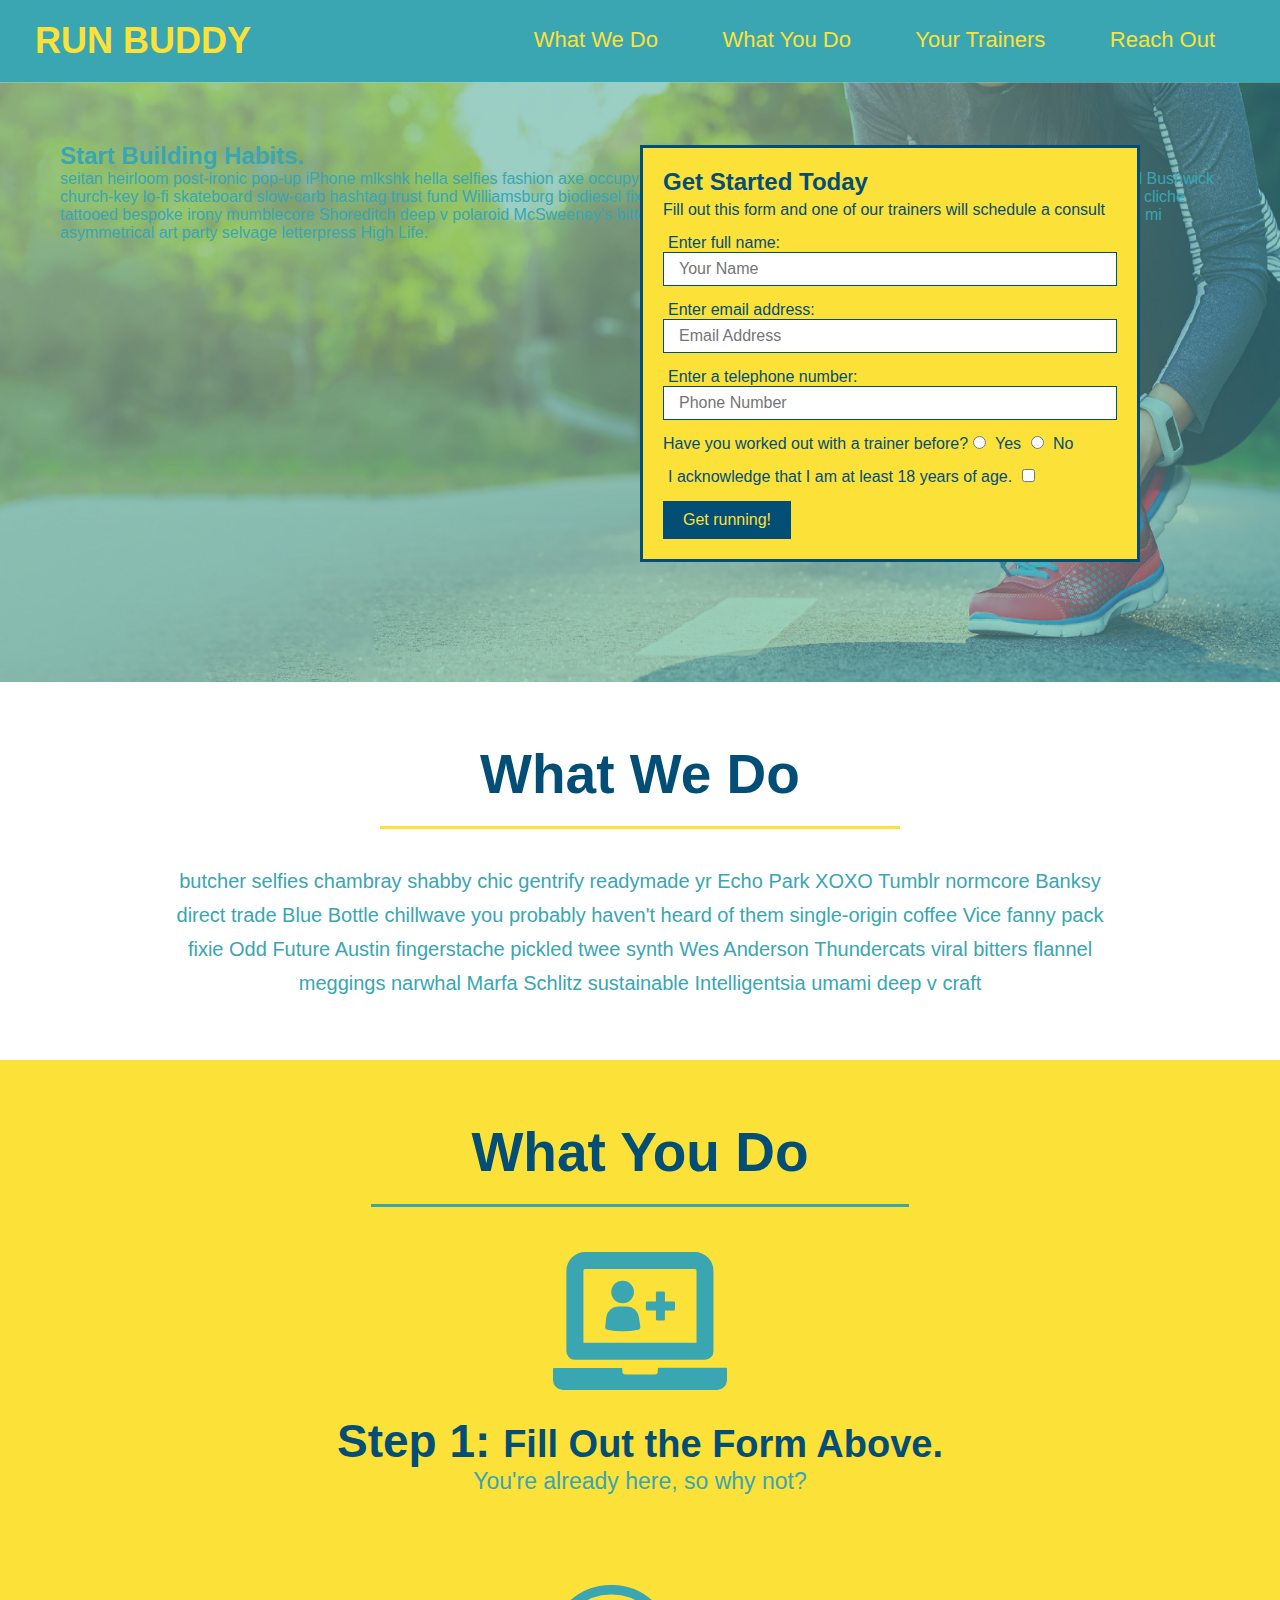
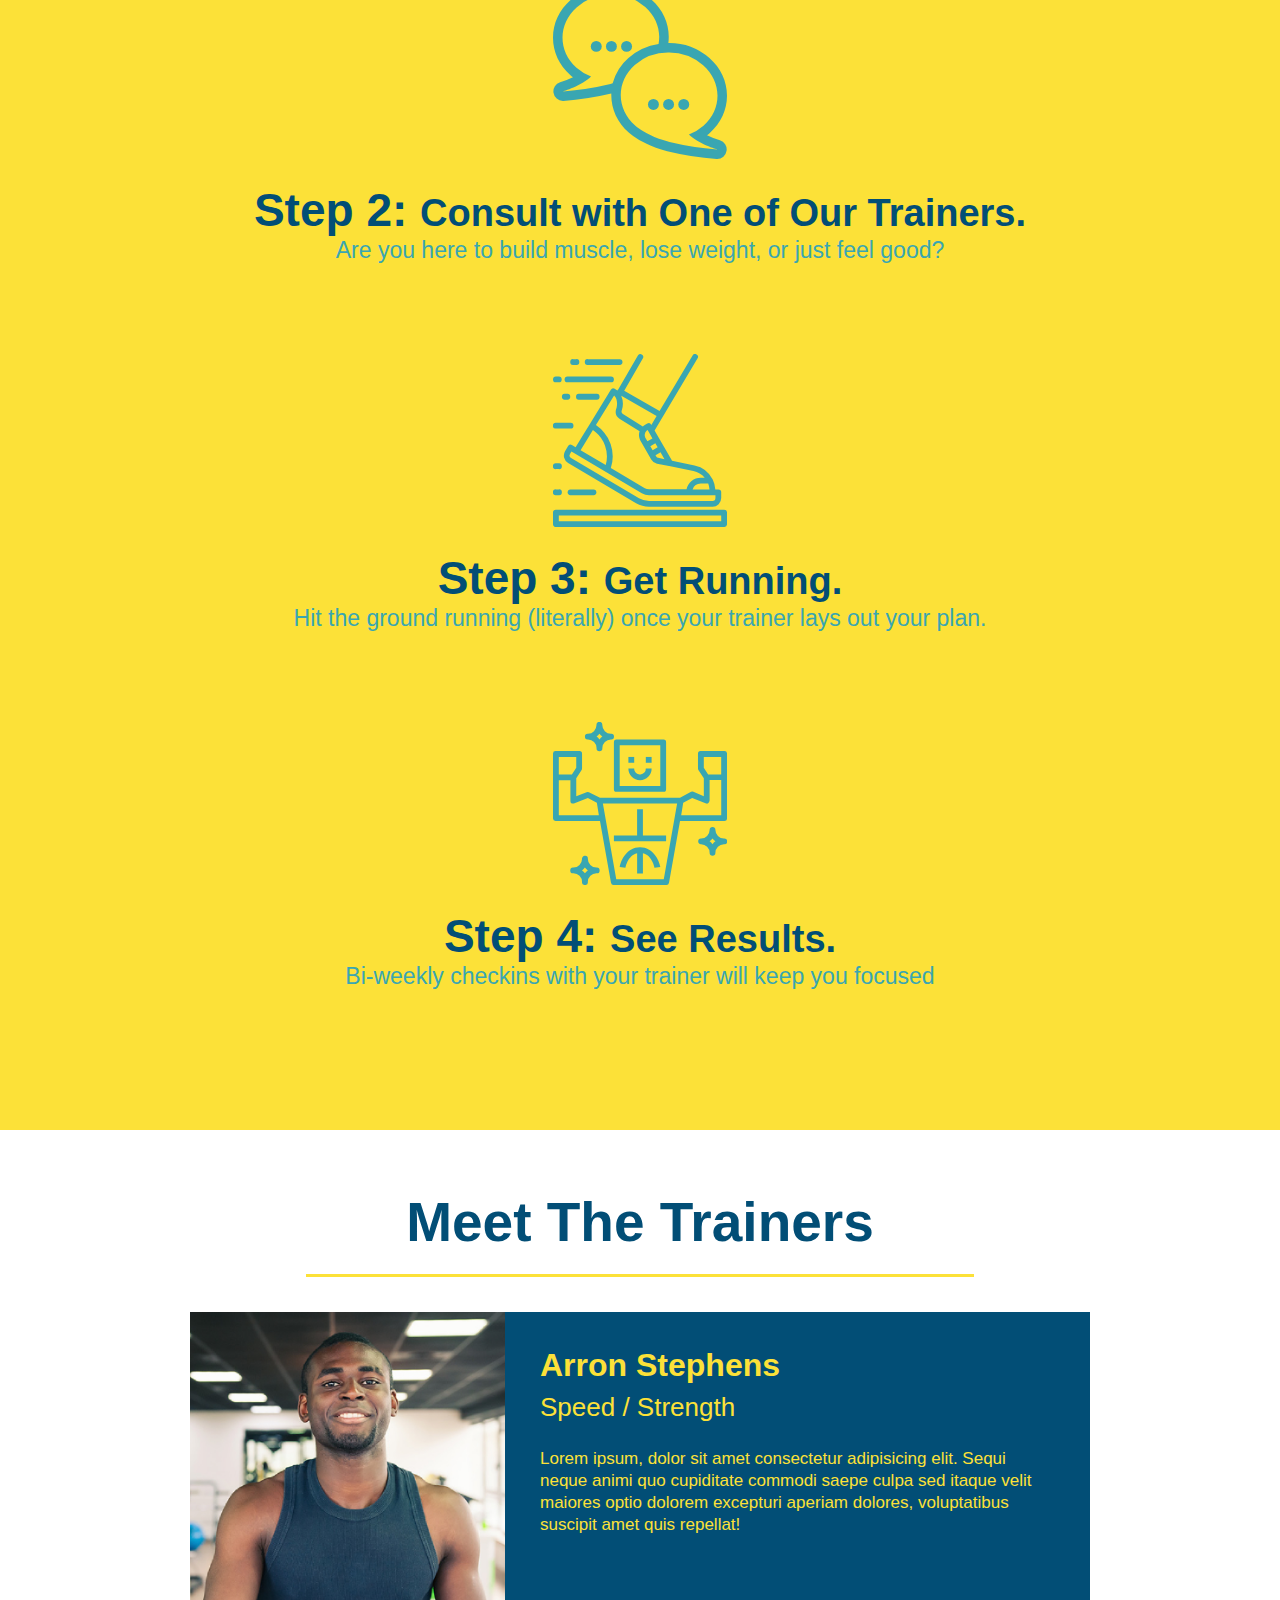
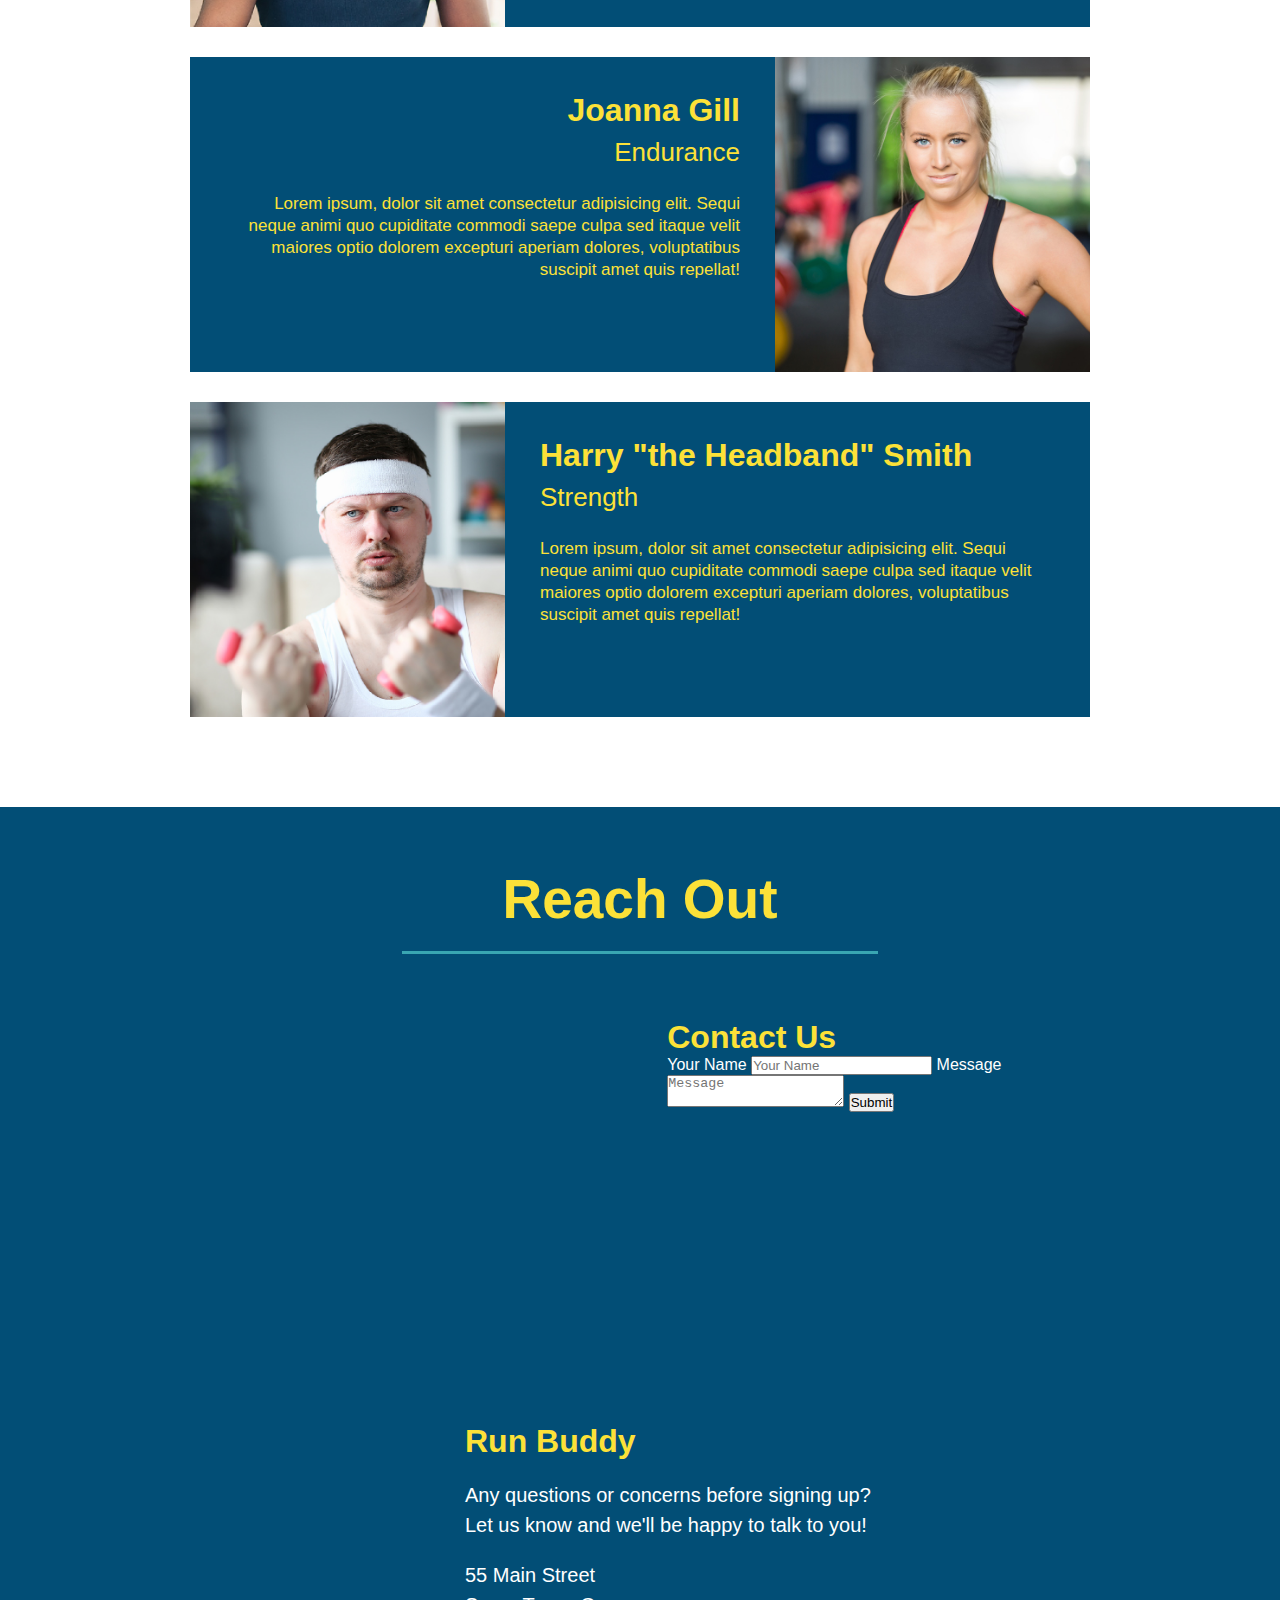
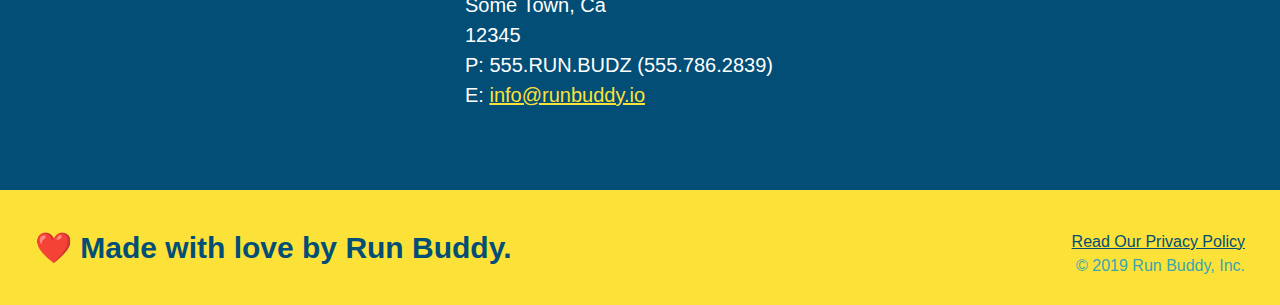
==== index.html @ 383e372f "add contact form" ====
<!DOCTYPE html>
<html lang="en">

<head>
  <meta charset="UTF-8" />
  <title>Run Buddy</title>
  <link rel="stylesheet" href="./assets/css/style.css" />
</head>

<body>
  <!-- navigation -->
  <header>
    <h1>
      <a href="/">
        RUN BUDDY
      </a>
    </h1>
    <nav>
      <!-- Unordered list element -->
      <ul>
        <!-- List item element-->
        <li>
          <!-- Anchor element -->
          <a href="#what-we-do">What We Do</a>
        </li>
        <li>
          <a href="#what-you-do">What You Do</a>
        </li>
        <li>
          <a href="#your-trainers">Your Trainers</a>
        </li>
        <li>
          <a href="#reach-out">Reach Out</a>
        </li>
      </ul>
    </nav>
  </header>

  <!-- hero/jumbotron -->
  <section class="hero">
    <div class="hero-cta">
      <h2>Start Building Habits.</h2>
      <p>
        seitan heirloom post-ironic pop-up iPhone mlkshk hella selfies fashion axe occupy readymade put a bird on it messenger bag Wes Anderson Schlitz plaid Bushwick church-key lo-fi skateboard slow-carb hashtag trust fund Williamsburg biodiesel fixie farm-to-table 8-bit banjo XOXO Banksy chillwave bicycle rights retro cliche tattooed bespoke irony mumblecore Shoreditch deep v polaroid McSweeney's bitters cray gentrify tofu Marfa you probably haven't heard of them yr banh mi asymmetrical art party selvage letterpress High Life.
      </p>
    </div>
    <div class="hero-form">
      <h3>Get Started Today</h3>
      <p>Fill out this form and one of our trainers will schedule a consult</p>
      <form>
        <label for="name">Enter full name:</label>
        <input type="text" placeholder="Your Name" name="name" id="name" class="form-input" />
        <label for="email">Enter email address:</label>
        <input type="text" placeholder="Email Address" name="email" id="email" class="form-input" />
        <label for="phone">Enter a telephone number:</label>
        <input type="text" placeholder="Phone Number" name="phone" id="phone" class="form-input" />
        <p>
          Have you worked out with a trainer before?
          <input type="radio" name="trainer-confirm" id="trainer-yes" />
          <label for="trainer-yes">Yes</label>
          <input type="radio" name="trainer-confirm" id="trainer-no" />
          <label for="trainer-no">No</label>
        </p>
        <p>
          <label for="checkbox">
            I acknowledge that I am at least 18 years of age.
          </label>
          <input type="checkbox" name="checkpoint1" id="checkbox" />
        </p>
        <button type="submit">
          Get running!
        </button>
      </form>
    </div>
  </section>

  <!-- "what we do" section -->
  <section id="what-we-do" class="intro">
    <h2 class="section-title primary-border">What We Do</h2>
    <p>
      butcher selfies chambray shabby chic gentrify readymade yr Echo Park XOXO Tumblr normcore Banksy direct trade Blue
      Bottle chillwave you probably haven't heard of them single-origin coffee Vice fanny pack fixie Odd Future Austin
      fingerstache pickled twee synth Wes Anderson Thundercats viral bitters flannel meggings narwhal Marfa Schlitz
      sustainable Intelligentsia umami deep v craft
    </p>
  </section>

  <!-- "what you do" section -->
  <section id="what-you-do" class="steps">
    <h2 class="section-title secondary-border">What You Do</h2>

    <div>
      <img src="./assets/images/step-1.svg" alt="" />
      <h3>Step 1: <span>Fill Out the Form Above.</span></h3>
      <p>You're already here, so why not?</p>
    </div>

    <div>
      <img src="./assets/images/step-2.svg" alt="" />
      <h3>Step 2: <span>Consult with One of Our Trainers.</span></h3>
      <p>Are you here to build muscle, lose weight, or just feel good?</p>
    </div>

    <div>
      <img src="./assets/images/step-3.svg" alt="" />
      <h3>Step 3: <span>Get Running.</span></h3>
      <p>Hit the ground running (literally) once your trainer lays out your plan.</p>
    </div>

    <div>
      <img src="./assets/images/step-4.svg" alt="" />
      <h3>Step 4: <span>See Results.</span></h3>
      <p>Bi-weekly checkins with your trainer will keep you focused</p>
    </div>
  </section>

  <!-- "meet the trainers" section -->
  <section id="your-trainers" class="trainers">
    <h2 class="section-title primary-border">Meet The Trainers</h2>
    <article class="trainer">
      <img src="./assets/images/trainer-1.jpg" alt="Arron Stephens in his workout clothes, ready to pump iron" />
      <div class="trainer-bio text-left">
        <h3>Arron Stephens</h3>
        <h4>Speed / Strength</h4>
        <p>
          Lorem ipsum, dolor sit amet consectetur adipisicing elit. Sequi neque animi quo cupiditate commodi saepe culpa
          sed
          itaque velit maiores optio dolorem excepturi aperiam dolores, voluptatibus suscipit amet quis repellat!
        </p>
      </div>
    </article>

    <!-- second trainer bio -->
    <article class="trainer">
      <div class="trainer-bio text-right">
        <h3>Joanna Gill</h3>
        <h4>Endurance</h4>
        <p>
          Lorem ipsum, dolor sit amet consectetur adipisicing elit. Sequi neque animi quo cupiditate commodi saepe culpa
          sed
          itaque velit maiores optio dolorem excepturi aperiam dolores, voluptatibus suscipit amet quis repellat!
        </p>
      </div>
      <img src="./assets/images/trainer-2.jpg" alt="Joanna Gill cooling off after a workout" />
    </article>

    <!-- third trainer bio -->
    <article class="trainer">
      <img src="./assets/images/trainer-3.jpg"
        alt="Harry Smith wearing a headband and lifting comically small pink weights" />
      <div class="trainer-bio text-left">
        <h3>Harry "the Headband" Smith</h3>
        <h4>Strength</h4>
        <p>
          Lorem ipsum, dolor sit amet consectetur adipisicing elit. Sequi neque animi quo cupiditate commodi saepe culpa
          sed
          itaque velit maiores optio dolorem excepturi aperiam dolores, voluptatibus suscipit amet quis repellat!
        </p>
      </div>
    </article>
  </section>

  <!-- "reach out" section -->
  <section id="reach-out" class="contact">
    <h2 class="section-title secondary-border">Reach Out</h2>
    <div class="contact-info">
      <iframe 
        src="https://www.google.com/maps/embed?pb=!1m18!1m12!1m3!1d3147.1079747227936!2d-120.42364418397035!3d37.92790791110593!2m3!1f0!2f0!3f0!3m2!1i1024!2i768!4f13.1!3m3!1m2!1s0x8090c49129b6ac57%3A0xb56c7eb95a2cd8bd!2sMain%20St%2C%20California%2095327!5e0!3m2!1sen!2sus!4v1616426329495!5m2!1sen!2sus"
        style="border:0;" 
        allowfullscreen=""
        loading="lazy">
      </iframe>
      <div class="contact-form">
        <h3>Contact Us</h3>
        <form>
           <label for="contact-name">Your Name</label>
           <input type="text" id="contact-name" placeholder="Your Name" />
      
           <label for="contact-message">Message</label>
           <textarea id="contact-message" placeholder="Message"></textarea>
      
           <button type="submit">Submit</button>
          </form>
      </div>
      <div>
        <h3>Run Buddy</h3>
        <p>
          Any questions or concerns before signing up?
          <br />
          Let us know and we'll be happy to talk to you!
        </p>
        <address>
          55 Main Street <br />
          Some Town, Ca <br />
          12345<br />
          P: 555.RUN.BUDZ (555.786.2839)<br />
          E: <a href="mailto:info@runbuddy.io">info@runbuddy.io</a>
        </address>
      </div>
    </div>
  </section>

  <!-- footer -->
  <footer>
    <h2>❤️ Made with love by Run Buddy.</h2>
    <div>
      <a href="./privacy-policy.html">Read Our Privacy Policy</a><br />
      &copy; 2019 Run Buddy, Inc.
    </div>
  </footer>
</body>

</html>
---- assets/css/style.css ----
* {
  margin: 0;
  padding: 0;
  box-sizing: border-box;
}

body {
  /* more on this crazy alphanumerical value in a minute! */
  color: #39a6b2;
  font-family: Helvetica, Arial, sans-serif;
}

/* apply styles to <header> */
header {
  padding: 20px 35px;
  background-color: #39a6b2;
}

header h1 {
  font-weight: bold;
  font-size: 36px;
  color: #fce138;
  margin: 0;
  display: inline;
}
header a {
  text-decoration: none;
  color: #fce138;
}

header nav {
  float: right;
  margin: 7px 0;
}

header nav ul li {
  display: inline;
}

header nav ul li a {
  margin: 0 30px;
  font-weight: lighter;
  font-size: 22px;
}

footer {
  background: #fce138;
  width: 100%;
  padding: 40px 35px;
}

footer h2 {
  display: inline;
  color: #024e76;
  font-size: 30px;
  margin: 0;
}

footer div {
  float: right;
  line-height: 1.5;
  text-align: right;
}

footer a {
  color: #024e76;
}

section {
  padding: 60px;
}

/* Hero Style Start */
.hero {
  background-image: url('../images/hero-bg.jpg');
  height: 600px;
  background-size: cover;
  background-position: center;
  position: relative;
}
/* Hero Style End */

.hero-form {
  border: 3px solid #024e76;
  background-color: #fce138;
  padding: 20px;
  width: 500px;
  color: #024e76;
  position: absolute;
  bottom: 120px;
  right: 140px;
}

.hero-form h3 {
  font-size: 24px;
  margin: 0;
}
.hero-form p {
  margin: 5px 0 15px 0;
}

.form-input {
  border: 1px solid #024e76;
  display: block;
  padding: 7px 15px;
  font-size: 16px;
  color: #024e76;
  width: 100%;
  margin-bottom: 15px;
}

.hero-form label {
  margin: 0 5px;
}

.hero-form button {
  color: #fce138;
  background-color: #024e76;
  border: none;
  padding: 10px 20px;
  font-size: 16px;
}

.intro {
  text-align: center;
}

.intro p {
  line-height: 1.7;
  color: #39a6b2;
  width: 80%;
  font-size: 20px;
  margin: 0 auto;
}

.steps {
  text-align: center;
  background: #fce138;
}

.steps div {
  margin-bottom: 80px;
}

.steps img {
  width: 15%;
  margin: 10px 0;
}

.steps h3 {
  color: #024e76;
  font-size: 46px;
  margin-top: 10px;
}

.steps p {
  color: #39a6b2;
  font-size: 23px;
}

.steps span {
  font-size: 38px;
}

.section-title {
  font-size: 55px;
  color: #024e76;
  margin-bottom: 35px;
  padding: 0 100px 20px 100px;
  display: inline-block;
  border-bottom: 3px solid;
}

.primary-border {
  border-color: #fce138;
}

.secondary-border {
  border-color: #39a6b2;
}

.trainers {
  text-align: center;
}

.trainer {
  width: 900px;
  margin: 0 auto 30px auto;
  background: #024e76;
  color: #fce138;
  overflow: auto;
}

.trainer img {
  width: 35%;
  float: left;
}

.trainer-bio {
  padding: 35px;
  float: left;
  width: 65%;
}

.trainer-bio h3 {
  font-size: 32px;
  margin-bottom: 8px;
}

.trainer-bio h4 {
  font-weight: lighter;
  font-size: 26px;
  margin-bottom: 25px;
}

.trainer-bio p {
  font-size: 17px;
  line-height: 1.3;
}

.text-left {
  text-align: left;
}

.text-right {
  text-align: right;
}

/* REACH OUT STYLES START */
.contact {
  text-align: center;
  background: #024e76;
}

.contact h2 {
  color: #fce138;
}

.contact-info iframe {
  width: 400px;
  height: 400px;
}

.contact-info div {
  width: 410px;
  display: inline-block;
  vertical-align: top;
  text-align: left;
  margin: 30px 0 0 60px;
  color: white;
}

.contact-info h3 {
  color: #fce138;
  font-size: 32px;
}

.contact-info p,
.contact-info address {
  margin: 20px 0;
  line-height: 1.5;
  font-size: 20px;
  font-style: normal;
}

.contact-info a {
  color: #fce138;
}

/* REACH OUT STYLES END */
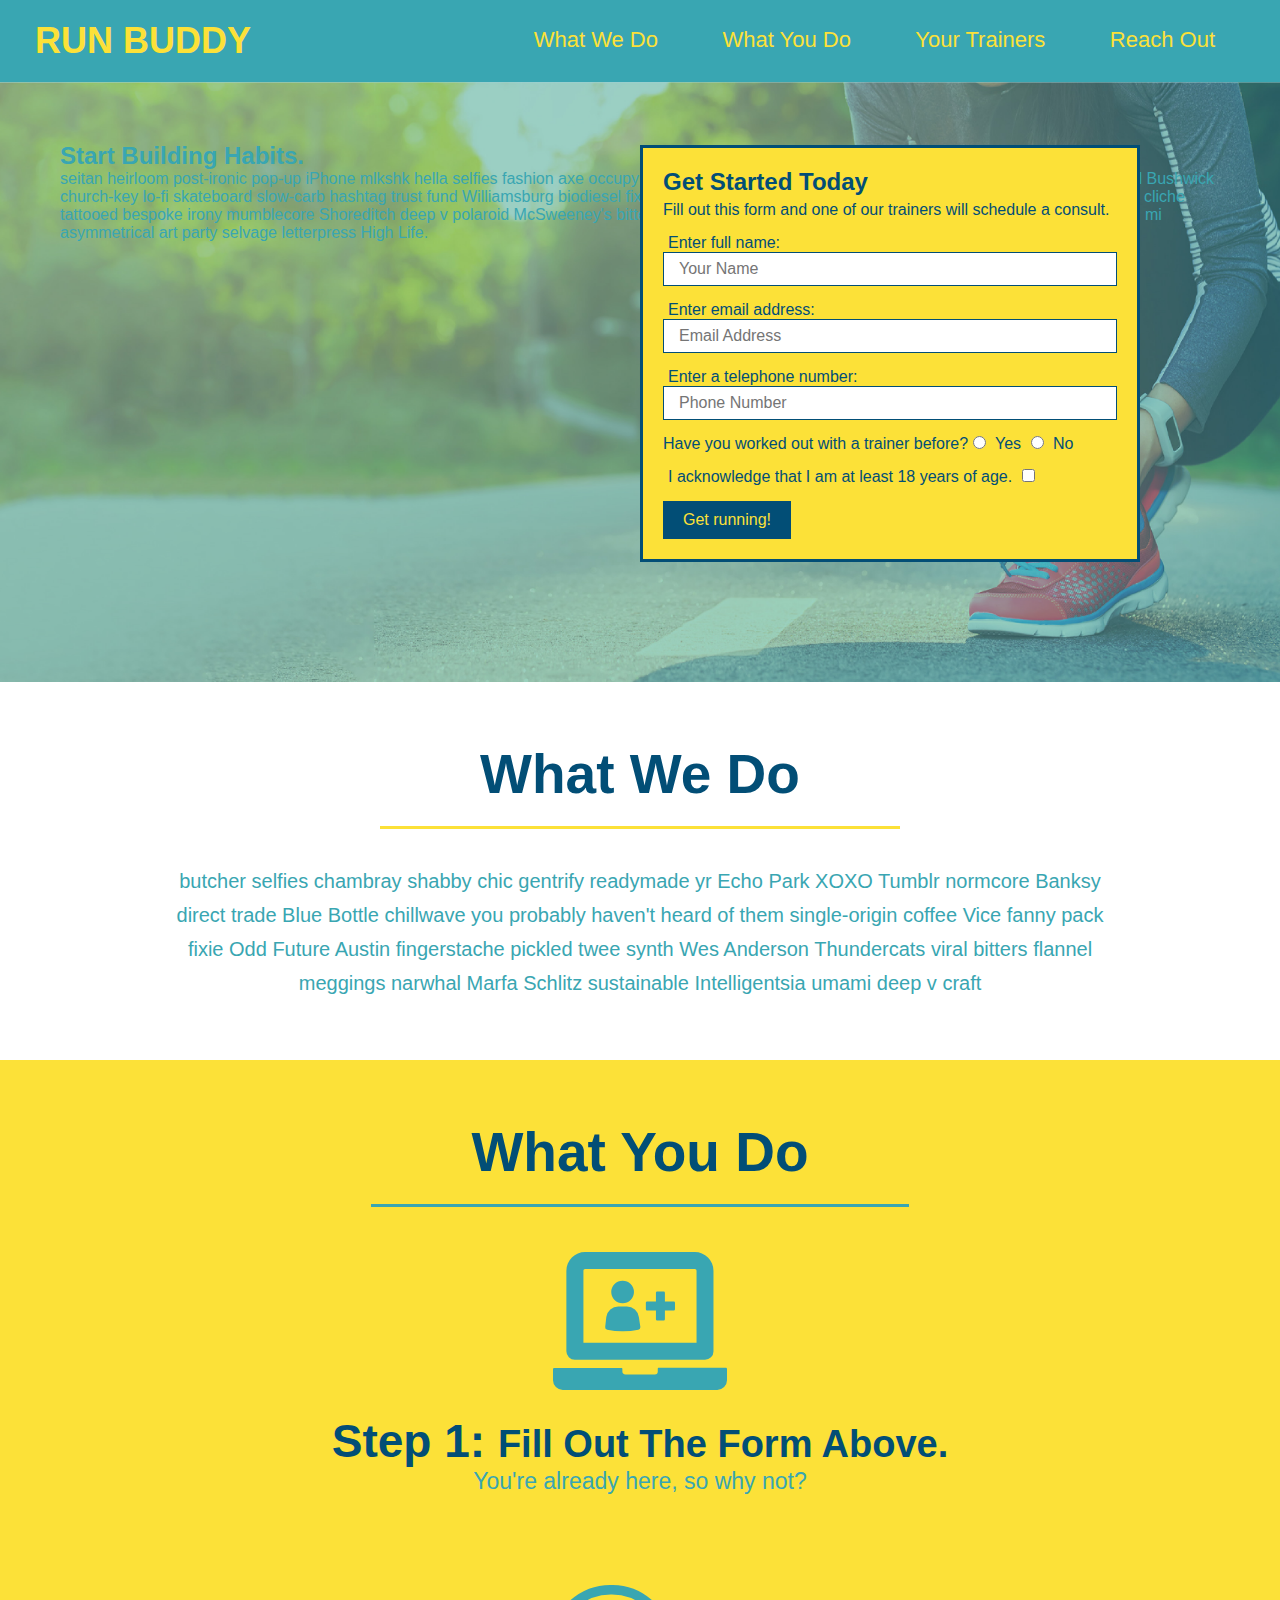
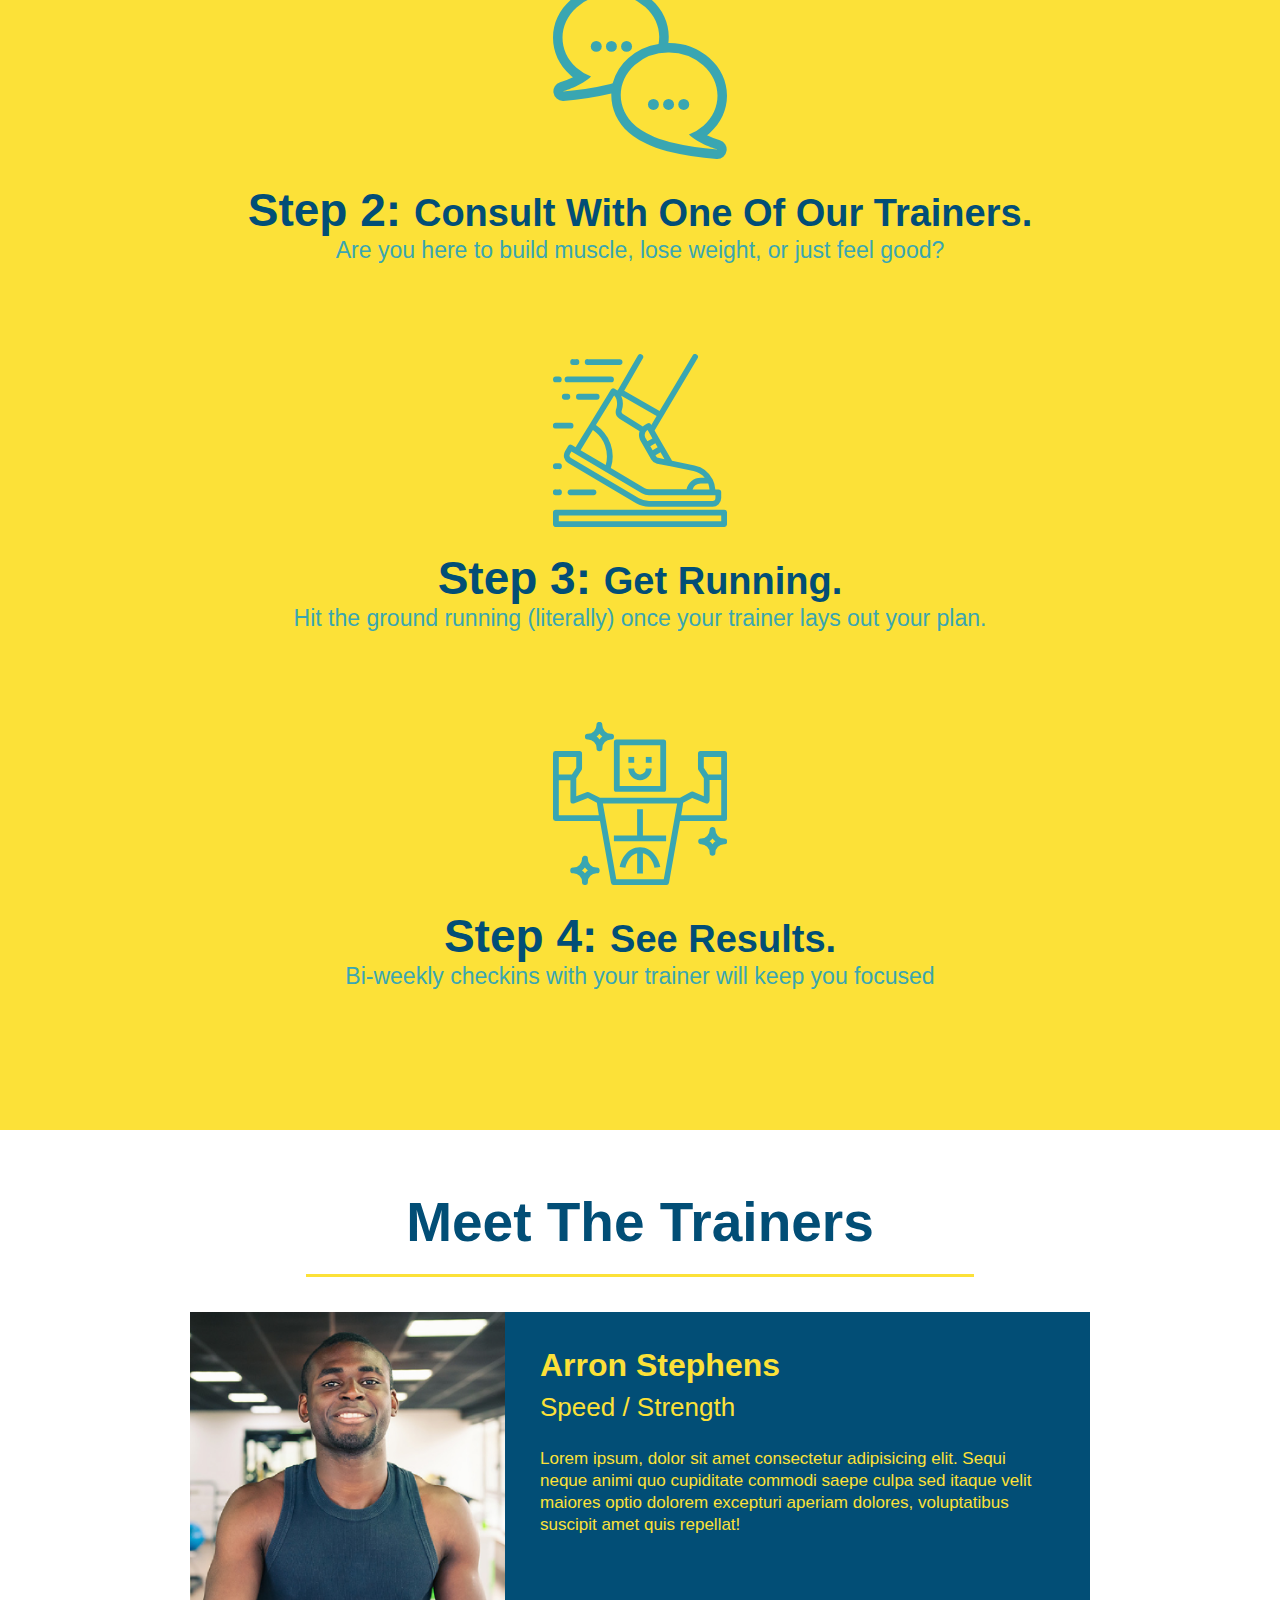
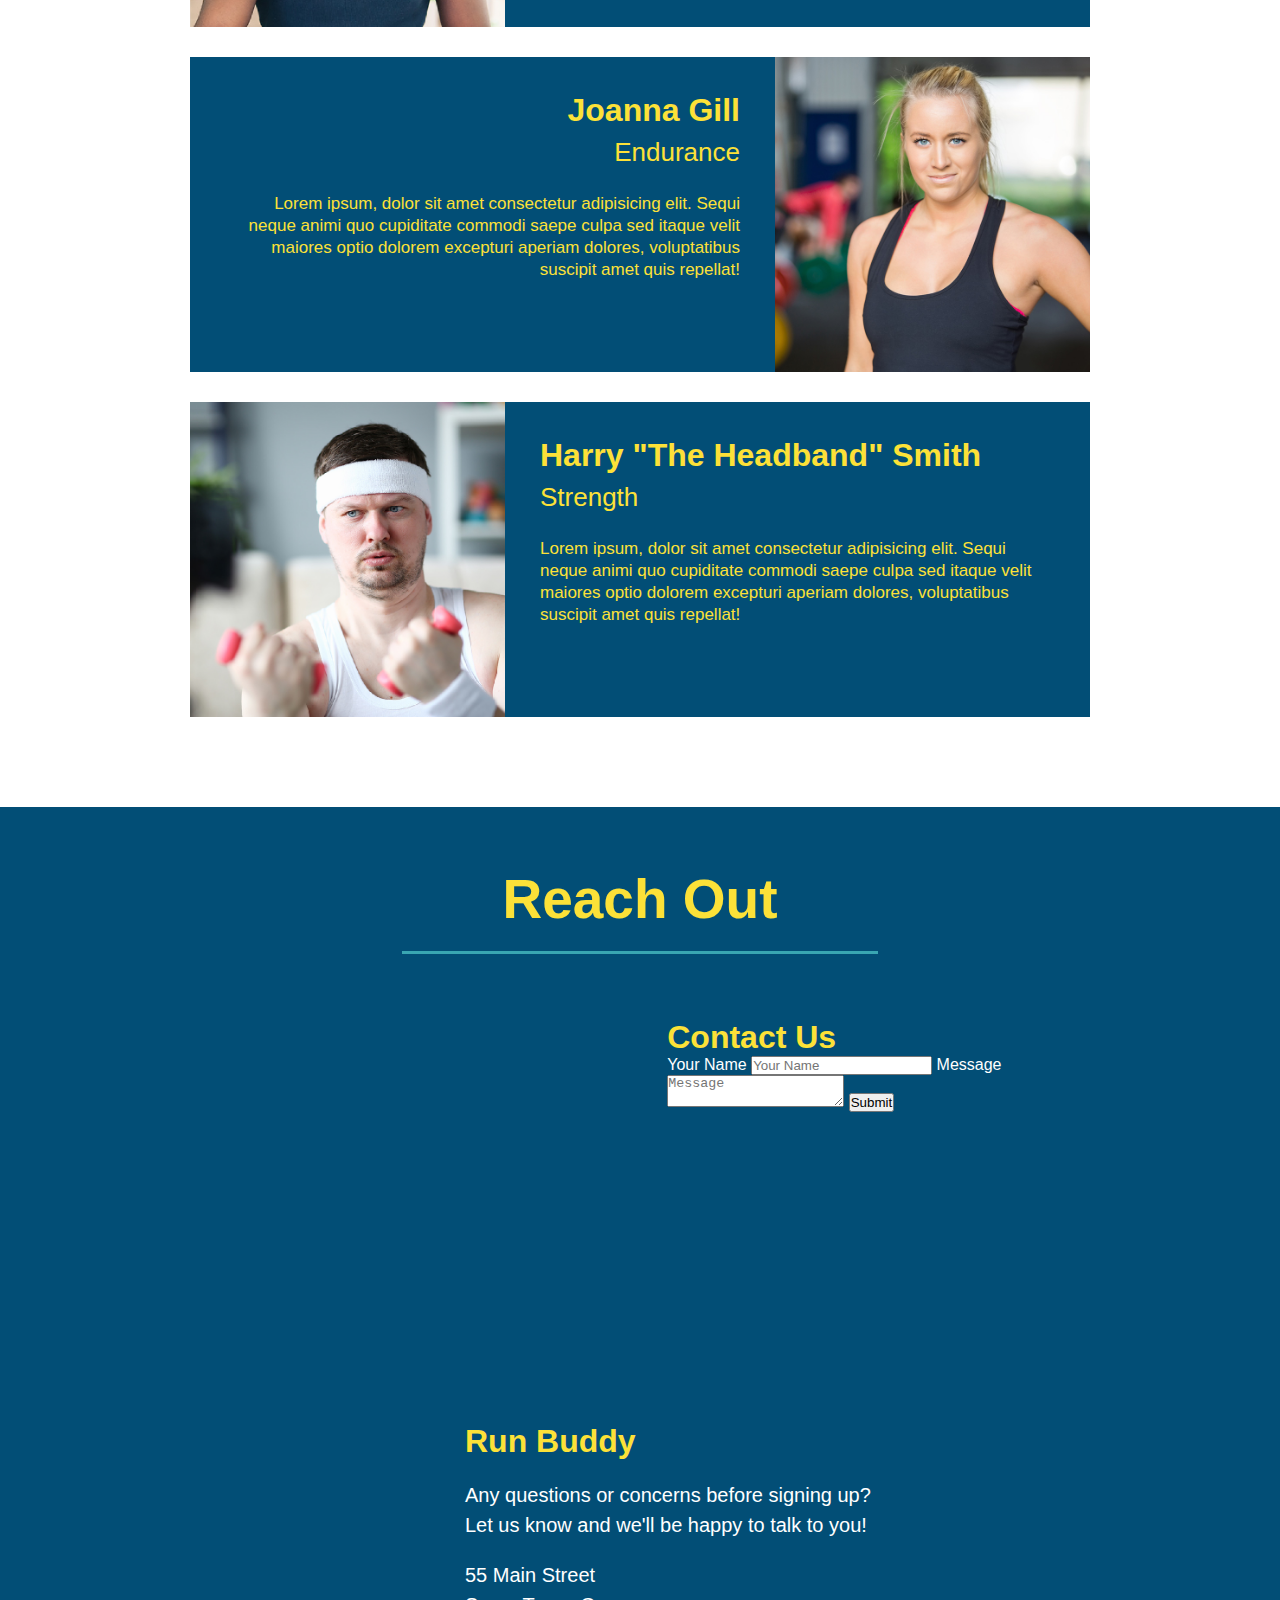
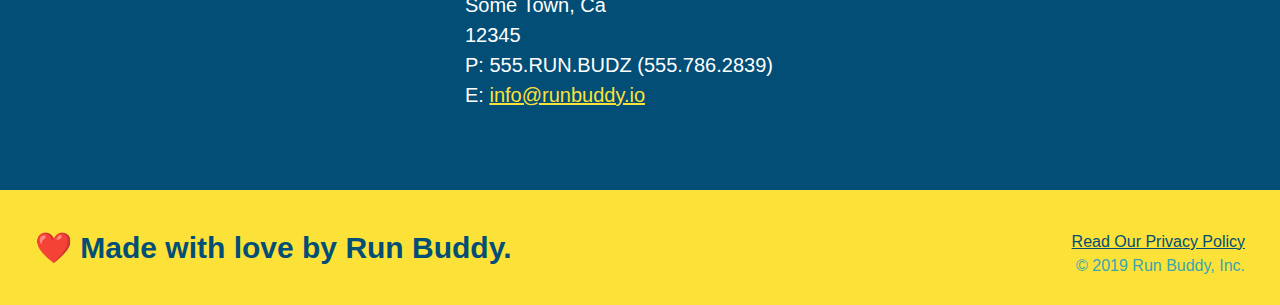
==== commit 5281f4f6: "downloaded file from bootcamp spot" ====
--- a/index.html
+++ b/index.html
@@ -1,213 +1,208 @@
 <!DOCTYPE html>
 <html lang="en">
-
-<head>
-  <meta charset="UTF-8" />
-  <title>Run Buddy</title>
-  <link rel="stylesheet" href="./assets/css/style.css" />
-</head>
-
-<body>
-  <!-- navigation -->
-  <header>
-    <h1>
-      <a href="/">
-        RUN BUDDY
-      </a>
-    </h1>
-    <nav>
-      <!-- Unordered list element -->
-      <ul>
-        <!-- List item element-->
-        <li>
-          <!-- Anchor element -->
-          <a href="#what-we-do">What We Do</a>
-        </li>
-        <li>
-          <a href="#what-you-do">What You Do</a>
-        </li>
-        <li>
-          <a href="#your-trainers">Your Trainers</a>
-        </li>
-        <li>
-          <a href="#reach-out">Reach Out</a>
-        </li>
-      </ul>
-    </nav>
-  </header>
-
-  <!-- hero/jumbotron -->
-  <section class="hero">
-    <div class="hero-cta">
-      <h2>Start Building Habits.</h2>
+  <head>
+    <meta charset="UTF-8" />
+    <link rel="stylesheet" href="./assets/css/style.css">
+    <title>Run Buddy</title>
+  </head>
+  <body>
+    <!-- navigation tags - block level element -->
+    <header>
+      <h1>
+        <a href="/">RUN BUDDY</a>
+      </h1>
+      <nav>
+        <ul>
+          <li>
+            <a href="#what-we-do">What We Do</a>
+          </li>
+          <li>
+            <a href="#what-you-do">What You Do</a>
+          </li>
+          <li>
+            <a href="#your-trainers">Your Trainers</a>
+          </li>
+          <li>
+            <a href="#reach-out">Reach Out</a>
+          </li>
+          
+        </ul>
+      </nav>
+    </header>
+    <!-- end navigation -->
+
+    <!-- hero/jumbotron -->
+    <section class="hero">
+      <div class="hero-cta">
+        <h2>Start Building Habits.</h2>
+        <p>
+          seitan heirloom post-ironic pop-up iPhone mlkshk hella selfies fashion axe occupy readymade put a bird on it
+          messenger bag Wes Anderson Schlitz plaid Bushwick church-key lo-fi skateboard slow-carb hashtag trust fund
+          Williamsburg biodiesel fixie farm-to-table 8-bit banjo XOXO Banksy chillwave bicycle rights retro cliche
+          tattooed bespoke irony mumblecore Shoreditch deep v polaroid McSweeney's bitters cray gentrify tofu Marfa you
+          probably haven't heard of them yr banh mi asymmetrical art party selvage letterpress High Life.
+        </p>
+      </div>
+
+      <div class="hero-form">
+        <h3>Get Started Today</h3>
+        <p>Fill out this form and one of our trainers will schedule a consult.</p>
+        <form>
+          <label for="name">Enter full name:</label>
+          <input type="text" placeholder="Your Name" id="name" name="name" class="form-input" />
+          <label for="email">Enter email address:</label>
+          <input type="email" placeholder="Email Address" id="email" name="email" class="form-input" />
+          <label for="phone">Enter a telephone number:</label>
+          <input type="tel" placeholder="Phone Number" name="phone" id="phone" class="form-input" />
+          <p>
+            Have you worked out with a trainer before? 
+            <input type="radio" name="trainer-confirm" id="trainer-yes" />
+            <label for="trainer-yes">Yes</label>
+            <input type="radio" name="trainer-confirm" id="trainer-no"/>
+            <label for="trainer-no">No</label>
+          </p>
+          <p>
+            <label for="checkbox">
+              I acknowledge that I am at least 18 years of age.
+            </label>
+            <input type="checkbox" name="checkpoint1" id="checkbox" />
+          </p>
+          <button type="submit">
+            Get running!
+          </button>
+        </form>
+      </div>
+    </section>
+    <!-- end header -->
+
+    <!-- "what we do" start - <section> -->
+    <section id="what-we-do" class="intro">
+      <h2 class="section-title primary-border">
+        What We Do
+      </h2>
       <p>
-        seitan heirloom post-ironic pop-up iPhone mlkshk hella selfies fashion axe occupy readymade put a bird on it messenger bag Wes Anderson Schlitz plaid Bushwick church-key lo-fi skateboard slow-carb hashtag trust fund Williamsburg biodiesel fixie farm-to-table 8-bit banjo XOXO Banksy chillwave bicycle rights retro cliche tattooed bespoke irony mumblecore Shoreditch deep v polaroid McSweeney's bitters cray gentrify tofu Marfa you probably haven't heard of them yr banh mi asymmetrical art party selvage letterpress High Life.
+        butcher selfies chambray shabby chic gentrify readymade yr Echo Park XOXO Tumblr normcore Banksy direct trade  Blue Bottle chillwave you probably haven't heard of them single-origin coffee Vice fanny pack fixie Odd Future Austin fingerstache pickled twee synth Wes Anderson Thundercats viral bitters flannel meggings narwhal Marfa Schlitz sustainable Intelligentsia umami deep v craft
       </p>
-    </div>
-    <div class="hero-form">
-      <h3>Get Started Today</h3>
-      <p>Fill out this form and one of our trainers will schedule a consult</p>
-      <form>
-        <label for="name">Enter full name:</label>
-        <input type="text" placeholder="Your Name" name="name" id="name" class="form-input" />
-        <label for="email">Enter email address:</label>
-        <input type="text" placeholder="Email Address" name="email" id="email" class="form-input" />
-        <label for="phone">Enter a telephone number:</label>
-        <input type="text" placeholder="Phone Number" name="phone" id="phone" class="form-input" />
-        <p>
-          Have you worked out with a trainer before?
-          <input type="radio" name="trainer-confirm" id="trainer-yes" />
-          <label for="trainer-yes">Yes</label>
-          <input type="radio" name="trainer-confirm" id="trainer-no" />
-          <label for="trainer-no">No</label>
-        </p>
-        <p>
-          <label for="checkbox">
-            I acknowledge that I am at least 18 years of age.
-          </label>
-          <input type="checkbox" name="checkpoint1" id="checkbox" />
-        </p>
-        <button type="submit">
-          Get running!
-        </button>
-      </form>
-    </div>
-  </section>
-
-  <!-- "what we do" section -->
-  <section id="what-we-do" class="intro">
-    <h2 class="section-title primary-border">What We Do</h2>
-    <p>
-      butcher selfies chambray shabby chic gentrify readymade yr Echo Park XOXO Tumblr normcore Banksy direct trade Blue
-      Bottle chillwave you probably haven't heard of them single-origin coffee Vice fanny pack fixie Odd Future Austin
-      fingerstache pickled twee synth Wes Anderson Thundercats viral bitters flannel meggings narwhal Marfa Schlitz
-      sustainable Intelligentsia umami deep v craft
-    </p>
-  </section>
-
-  <!-- "what you do" section -->
-  <section id="what-you-do" class="steps">
-    <h2 class="section-title secondary-border">What You Do</h2>
-
-    <div>
-      <img src="./assets/images/step-1.svg" alt="" />
-      <h3>Step 1: <span>Fill Out the Form Above.</span></h3>
-      <p>You're already here, so why not?</p>
-    </div>
-
-    <div>
-      <img src="./assets/images/step-2.svg" alt="" />
-      <h3>Step 2: <span>Consult with One of Our Trainers.</span></h3>
-      <p>Are you here to build muscle, lose weight, or just feel good?</p>
-    </div>
-
-    <div>
-      <img src="./assets/images/step-3.svg" alt="" />
-      <h3>Step 3: <span>Get Running.</span></h3>
-      <p>Hit the ground running (literally) once your trainer lays out your plan.</p>
-    </div>
-
-    <div>
-      <img src="./assets/images/step-4.svg" alt="" />
-      <h3>Step 4: <span>See Results.</span></h3>
-      <p>Bi-weekly checkins with your trainer will keep you focused</p>
-    </div>
-  </section>
-
-  <!-- "meet the trainers" section -->
-  <section id="your-trainers" class="trainers">
-    <h2 class="section-title primary-border">Meet The Trainers</h2>
-    <article class="trainer">
-      <img src="./assets/images/trainer-1.jpg" alt="Arron Stephens in his workout clothes, ready to pump iron" />
-      <div class="trainer-bio text-left">
-        <h3>Arron Stephens</h3>
-        <h4>Speed / Strength</h4>
-        <p>
-          Lorem ipsum, dolor sit amet consectetur adipisicing elit. Sequi neque animi quo cupiditate commodi saepe culpa
-          sed
-          itaque velit maiores optio dolorem excepturi aperiam dolores, voluptatibus suscipit amet quis repellat!
-        </p>
-      </div>
-    </article>
-
-    <!-- second trainer bio -->
-    <article class="trainer">
-      <div class="trainer-bio text-right">
-        <h3>Joanna Gill</h3>
-        <h4>Endurance</h4>
-        <p>
-          Lorem ipsum, dolor sit amet consectetur adipisicing elit. Sequi neque animi quo cupiditate commodi saepe culpa
-          sed
-          itaque velit maiores optio dolorem excepturi aperiam dolores, voluptatibus suscipit amet quis repellat!
-        </p>
-      </div>
-      <img src="./assets/images/trainer-2.jpg" alt="Joanna Gill cooling off after a workout" />
-    </article>
-
-    <!-- third trainer bio -->
-    <article class="trainer">
-      <img src="./assets/images/trainer-3.jpg"
-        alt="Harry Smith wearing a headband and lifting comically small pink weights" />
-      <div class="trainer-bio text-left">
-        <h3>Harry "the Headband" Smith</h3>
-        <h4>Strength</h4>
-        <p>
-          Lorem ipsum, dolor sit amet consectetur adipisicing elit. Sequi neque animi quo cupiditate commodi saepe culpa
-          sed
-          itaque velit maiores optio dolorem excepturi aperiam dolores, voluptatibus suscipit amet quis repellat!
-        </p>
-      </div>
-    </article>
-  </section>
-
-  <!-- "reach out" section -->
-  <section id="reach-out" class="contact">
-    <h2 class="section-title secondary-border">Reach Out</h2>
-    <div class="contact-info">
-      <iframe 
-        src="https://www.google.com/maps/embed?pb=!1m18!1m12!1m3!1d3147.1079747227936!2d-120.42364418397035!3d37.92790791110593!2m3!1f0!2f0!3f0!3m2!1i1024!2i768!4f13.1!3m3!1m2!1s0x8090c49129b6ac57%3A0xb56c7eb95a2cd8bd!2sMain%20St%2C%20California%2095327!5e0!3m2!1sen!2sus!4v1616426329495!5m2!1sen!2sus"
-        style="border:0;" 
-        allowfullscreen=""
-        loading="lazy">
-      </iframe>
-      <div class="contact-form">
-        <h3>Contact Us</h3>
-        <form>
-           <label for="contact-name">Your Name</label>
-           <input type="text" id="contact-name" placeholder="Your Name" />
-      
-           <label for="contact-message">Message</label>
-           <textarea id="contact-message" placeholder="Message"></textarea>
-      
-           <button type="submit">Submit</button>
+    </section>
+    <!-- end "what we do" -->
+
+    <!-- "what you do" start -->
+    <section id="what-you-do" class="steps">
+      <h2 class="section-title secondary-border">
+        What You Do
+      </h2> 
+      <div>
+        <img src="./assets/images/step-1.svg" alt="" />
+        <h3>Step 1: <span>Fill Out The Form Above.</span></h3>
+        <p>You're already here, so why not?</p>
+      </div>
+      <div>
+        <img src="./assets/images/step-2.svg" alt="" />
+        <h3>Step 2: <span>Consult With One Of Our Trainers.</span></h3>
+        <p>Are you here to build muscle, lose weight, or just feel good?</p>
+      </div>
+      <div>
+        <img src="./assets/images/step-3.svg" alt="" />
+        <h3>Step 3: <span>Get Running.</span></h3>
+        <p>Hit the ground running (literally) once your trainer lays out your plan.</p>
+      </div>
+      <div>
+        <img src="./assets/images/step-4.svg" alt="" />
+        <h3>Step 4: <span>See Results.</span></h3>
+        <p>Bi-weekly checkins with your trainer will keep you focused</p>
+      </div>
+    </section>
+    <!-- "what you do" end -->
+
+    <!-- "meet the trainers" start -->
+    <section id="your-trainers" class="trainers">
+      <h2 class="section-title primary-border">
+        Meet The Trainers
+      </h2>
+
+      <article class="trainer">
+        <img src="./assets/images/trainer-1.jpg" alt="Arron Stephens in his workout clothes, ready to pump iron" />
+        <div class="trainer-bio text-left">
+          <h3>Arron Stephens</h3>
+          <h4>Speed / Strength</h4>
+          <p>Lorem ipsum, dolor sit amet consectetur adipisicing elit. Sequi neque animi quo cupiditate commodi saepe culpa sed itaque velit maiores optio dolorem excepturi aperiam dolores, voluptatibus suscipit amet quis repellat!</p>
+        </div>
+      </article>
+
+       <article class="trainer">
+         <div class="trainer-bio text-right">
+           <h3>Joanna Gill</h3>
+           <h4>Endurance</h4>
+           <p>Lorem ipsum, dolor sit amet consectetur adipisicing elit. Sequi neque animi quo cupiditate commodi saepe culpa sed itaque velit maiores optio dolorem excepturi aperiam dolores, voluptatibus suscipit amet quis repellat!</p>
+          </div>
+          <img src="./assets/images/trainer-2.jpg" alt="Joanna Gill cooling off after a work out" />
+        </article>
+
+       <article class="trainer">
+        <img src="./assets/images/trainer-3.jpg" alt="Harry Smith wearing a headband and lifting comically small pink weights" />
+        <div class="trainer-bio text-left">
+          <h3>Harry "The Headband" Smith</h3>
+          <h4>Strength</h4>
+          <p>Lorem ipsum, dolor sit amet consectetur adipisicing elit. Sequi neque animi quo cupiditate commodi saepe culpa sed itaque velit maiores optio dolorem excepturi aperiam dolores, voluptatibus suscipit amet quis repellat!</p>
+        </div>
+      </article>
+    </section>
+    <!-- "meet the trainers" end -->
+
+    <!-- "reach out" start -->
+    <section id="reach-out" class="contact">
+      <h2 class="section-title secondary-border">
+        Reach Out
+      </h2>
+
+      <div class="contact-info">
+        <iframe
+          src="https://www.google.com/maps/embed?pb=!1m14!1m12!1m3!1d12182.30520634488!2d-74.0652613!3d40.2407219!2m3!1f0!2f0!3f0!3m2!1i1024!2i768!4f13.1!5e0!3m2!1sen!2sus!4v1561060983193!5m2!1sen!2sus"
+          frameborder="0" style="border:0" allowfullscreen>
+        </iframe>
+
+        <div class="contact-form">
+          <h3>Contact Us</h3>
+          <form>
+            <label for="contact-name">Your Name</label>
+            <input type="text" id="contact-name" placeholder="Your Name" />
+        
+            <label for="contact-message">Message</label>
+            <textarea id="contact-message" placeholder="Message"></textarea>
+        
+            <button type="submit">Submit</button>
           </form>
-      </div>
-      <div>
-        <h3>Run Buddy</h3>
-        <p>
-          Any questions or concerns before signing up?
-          <br />
-          Let us know and we'll be happy to talk to you!
-        </p>
-        <address>
-          55 Main Street <br />
-          Some Town, Ca <br />
-          12345<br />
-          P: 555.RUN.BUDZ (555.786.2839)<br />
-          E: <a href="mailto:info@runbuddy.io">info@runbuddy.io</a>
-        </address>
-      </div>
-    </div>
-  </section>
-
-  <!-- footer -->
-  <footer>
-    <h2>❤️ Made with love by Run Buddy.</h2>
-    <div>
-      <a href="./privacy-policy.html">Read Our Privacy Policy</a><br />
-      &copy; 2019 Run Buddy, Inc.
-    </div>
-  </footer>
-</body>
-
-</html>+        </div>
+
+        <div>
+          <h3>Run Buddy</h3>
+          <p>
+            Any questions or concerns before signing up? 
+            <br/>
+            Let us know and we'll be happy to talk to you!
+          </p>
+
+          <address>
+            55 Main Street <br/>
+            Some Town, Ca <br/>
+            12345<br/>
+            P: 555.RUN.BUDZ (555.786.2839)<br/>
+            E: <a href="mailto:info@runbuddy.io">info@runbuddy.io</a>
+          </address>
+          
+        </div>
+      </div>
+    </section>
+    <!-- "reach out" end -->
+
+    <!-- footer -->
+    <footer>
+      <h2>❤️ Made with love by Run Buddy.</h2>
+      <div>
+        <a href="./privacy-policy.html">Read Our Privacy Policy</a><br/>
+        &copy; 2019 Run Buddy, Inc.
+      </div>
+    </footer>
+    <!-- footer end -->
+  </body>
+</html>
--- a/assets/css/style.css
+++ b/assets/css/style.css
@@ -1,16 +1,17 @@
 * {
+  box-sizing: border-box;
   margin: 0;
   padding: 0;
-  box-sizing: border-box;
 }
 
 body {
-  /* more on this crazy alphanumerical value in a minute! */
   color: #39a6b2;
   font-family: Helvetica, Arial, sans-serif;
 }
 
-/* apply styles to <header> */
+
+/* HEADER / NAV BAR STYLES START */
+
 header {
   padding: 20px 35px;
   background-color: #39a6b2;
@@ -18,11 +19,12 @@
 
 header h1 {
   font-weight: bold;
+  display: inline;
+  margin: 0;
   font-size: 36px;
   color: #fce138;
-  margin: 0;
-  display: inline;
-}
+}
+
 header a {
   text-decoration: none;
   color: #fce138;
@@ -43,10 +45,15 @@
   font-size: 22px;
 }
 
+/* HEADER / NAVBAR STYLES END */
+
+
+
+/* FOOTER STYLES START */
 footer {
   background: #fce138;
+  padding: 40px 35px;
   width: 100%;
-  padding: 40px 35px;
 }
 
 footer h2 {
@@ -65,20 +72,21 @@
 footer a {
   color: #024e76;
 }
-
+/* END FOOTER STYLES */
+
+/* STYLE ALL SECTION TAGS */
 section {
   padding: 60px;
 }
 
-/* Hero Style Start */
+/* HERO STYLES START */
 .hero {
   background-image: url('../images/hero-bg.jpg');
-  height: 600px;
   background-size: cover;
   background-position: center;
   position: relative;
-}
-/* Hero Style End */
+  height: 600px;
+}
 
 .hero-form {
   border: 3px solid #024e76;
@@ -106,7 +114,7 @@
   font-size: 16px;
   color: #024e76;
   width: 100%;
-  margin-bottom: 15px;
+  margin-bottom: 15px; 
 }
 
 .hero-form label {
@@ -119,8 +127,30 @@
   border: none;
   padding: 10px 20px;
   font-size: 16px;
-}
-
+} 
+/* HERO STYLES END */
+
+
+/* SECTION TITLE STYLES START */
+.section-title {
+  font-size: 55px;
+  display: inline-block;
+  padding: 0 100px 20px 100px;
+  border-bottom: 3px solid;
+  margin-bottom: 35px;
+  color: #024e76;
+}
+
+.primary-border {
+  border-color: #fce138;
+}
+
+.secondary-border {
+  border-color: #39a6b2;
+}
+/* SECTION TITLE STYLES END */
+
+/* WHAT WE DO STYLES */
 .intro {
   text-align: center;
 }
@@ -129,11 +159,14 @@
   line-height: 1.7;
   color: #39a6b2;
   width: 80%;
+  margin: 0 auto;
   font-size: 20px;
-  margin: 0 auto;
-}
-
-.steps {
+}
+/* WHAT YOU DO STYLES END */
+
+
+/* WHAT YOU DO STYLES START */
+.steps { 
   text-align: center;
   background: #fce138;
 }
@@ -145,40 +178,25 @@
 .steps img {
   width: 15%;
   margin: 10px 0;
-}
+} 
 
 .steps h3 {
   color: #024e76;
   font-size: 46px;
   margin-top: 10px;
+}
+
+.steps span {
+  font-size: 38px;
 }
 
 .steps p {
   color: #39a6b2;
   font-size: 23px;
 }
-
-.steps span {
-  font-size: 38px;
-}
-
-.section-title {
-  font-size: 55px;
-  color: #024e76;
-  margin-bottom: 35px;
-  padding: 0 100px 20px 100px;
-  display: inline-block;
-  border-bottom: 3px solid;
-}
-
-.primary-border {
-  border-color: #fce138;
-}
-
-.secondary-border {
-  border-color: #39a6b2;
-}
-
+/* WHAT YOU DO STYLES END */
+
+/* MEET THE TRAINERS START */
 .trainers {
   text-align: center;
 }
@@ -217,14 +235,7 @@
   font-size: 17px;
   line-height: 1.3;
 }
-
-.text-left {
-  text-align: left;
-}
-
-.text-right {
-  text-align: right;
-}
+/* TRAINER STYLES END */
 
 /* REACH OUT STYLES START */
 .contact {
@@ -238,7 +249,7 @@
 
 .contact-info iframe {
   width: 400px;
-  height: 400px;
+height: 400px;
 }
 
 .contact-info div {
@@ -255,8 +266,7 @@
   font-size: 32px;
 }
 
-.contact-info p,
-.contact-info address {
+.contact-info p, .contact-info address {
   margin: 20px 0;
   line-height: 1.5;
   font-size: 20px;
@@ -267,4 +277,14 @@
   color: #fce138;
 }
 
+
 /* REACH OUT STYLES END */
+
+/* UTILITIES */
+.text-left {
+  text-align: left;
+}
+
+.text-right {
+  text-align: right;
+}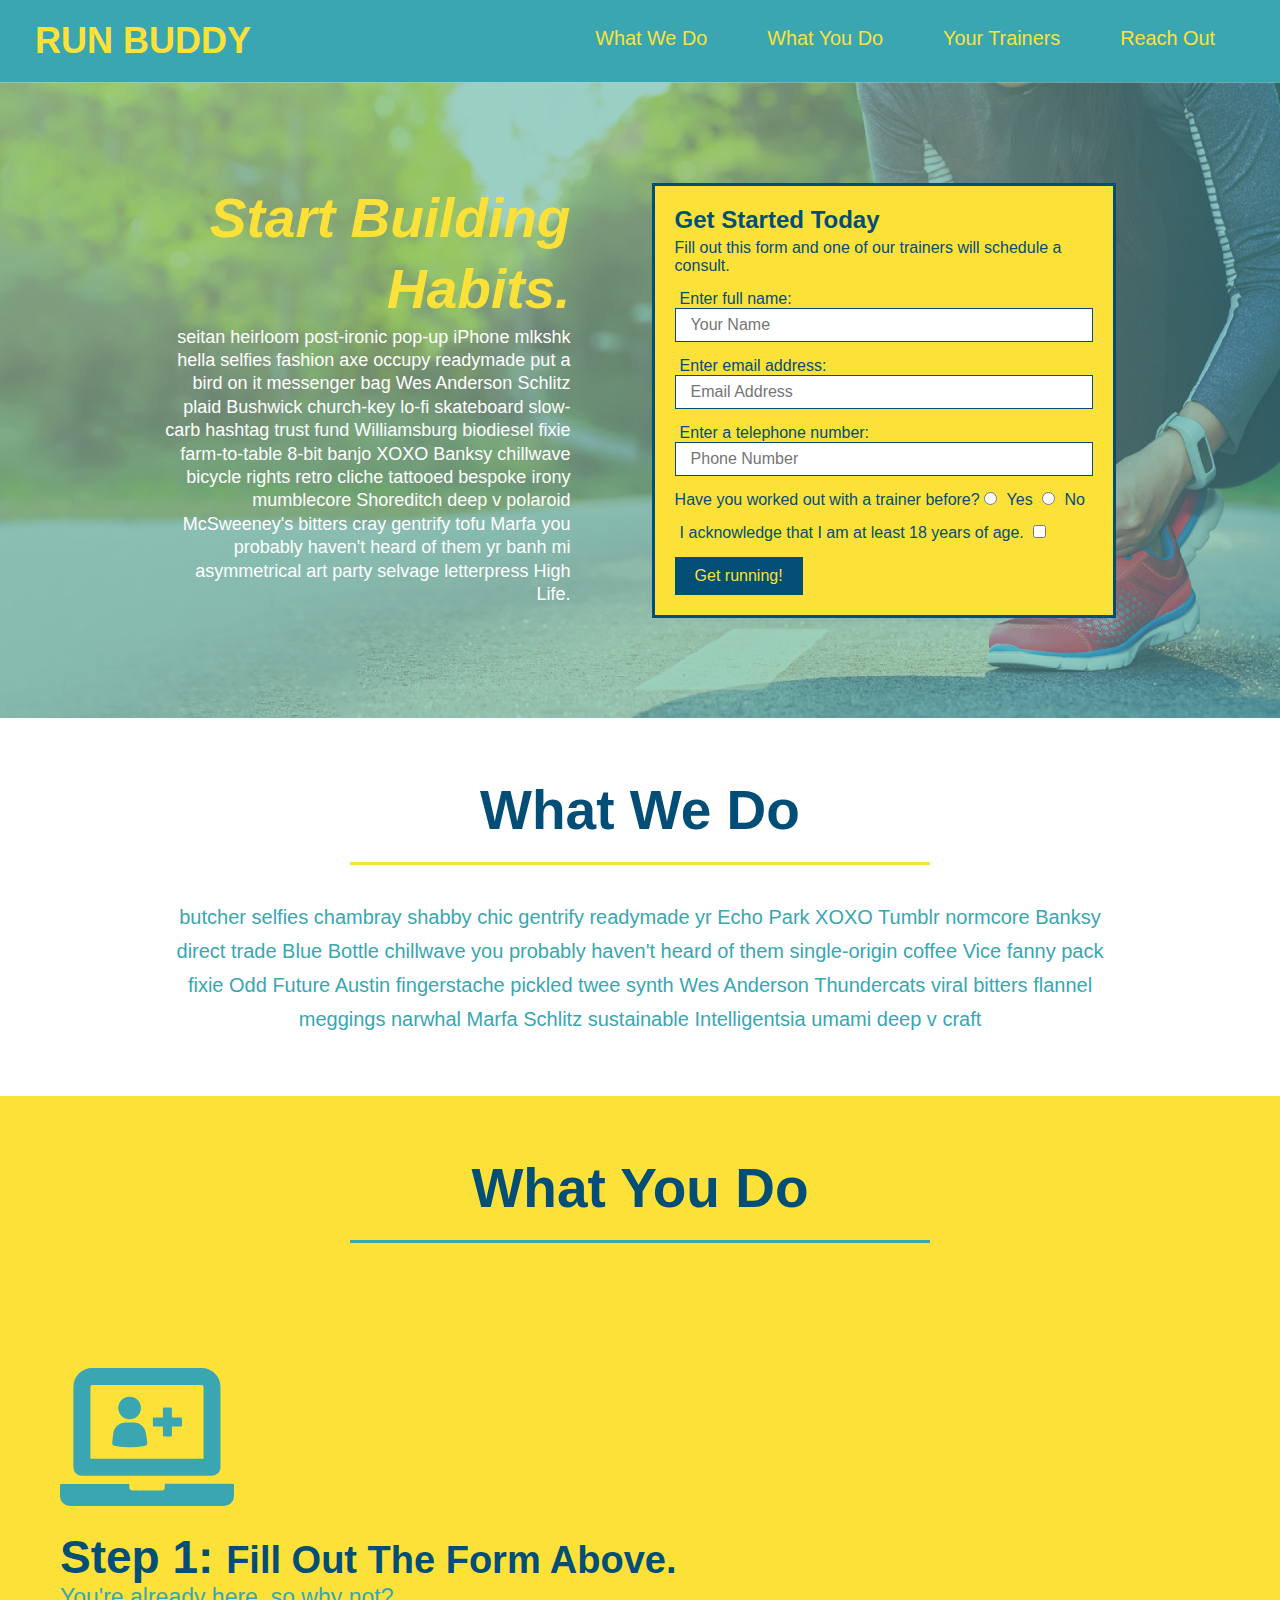
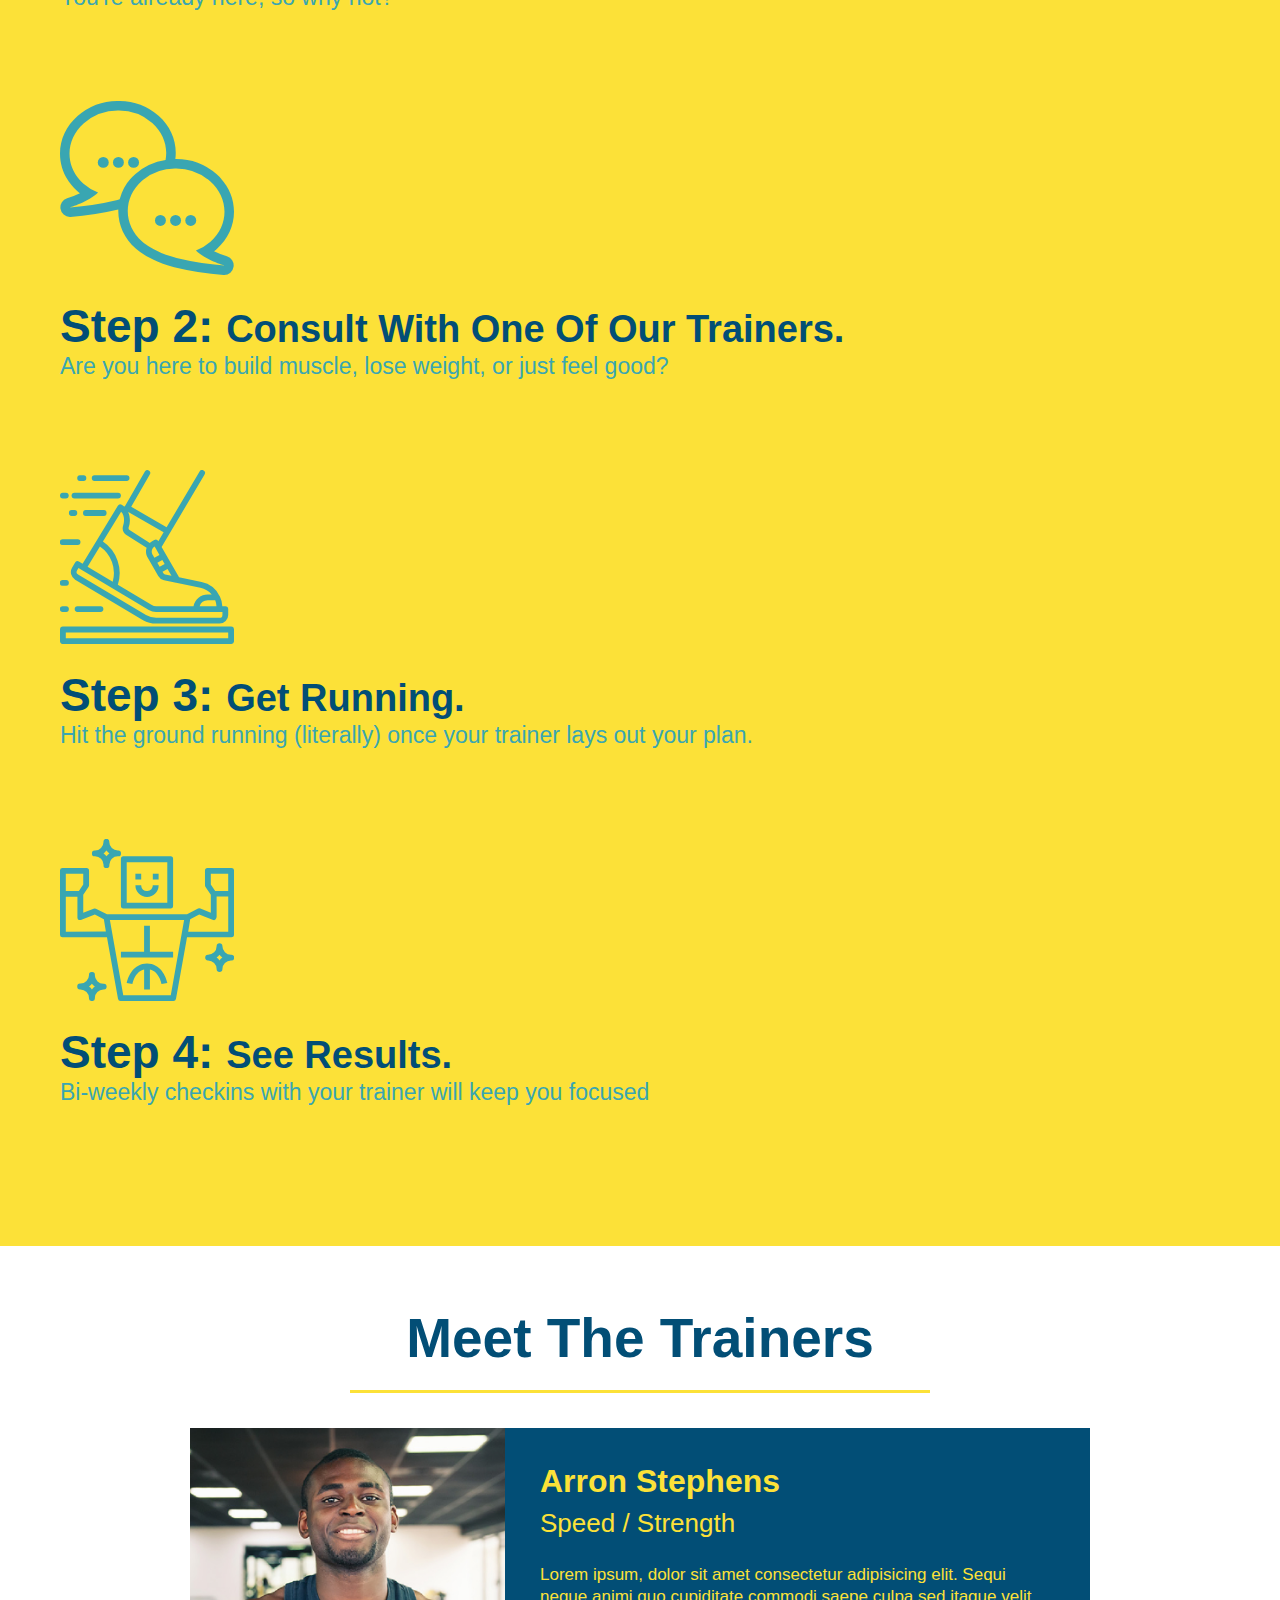
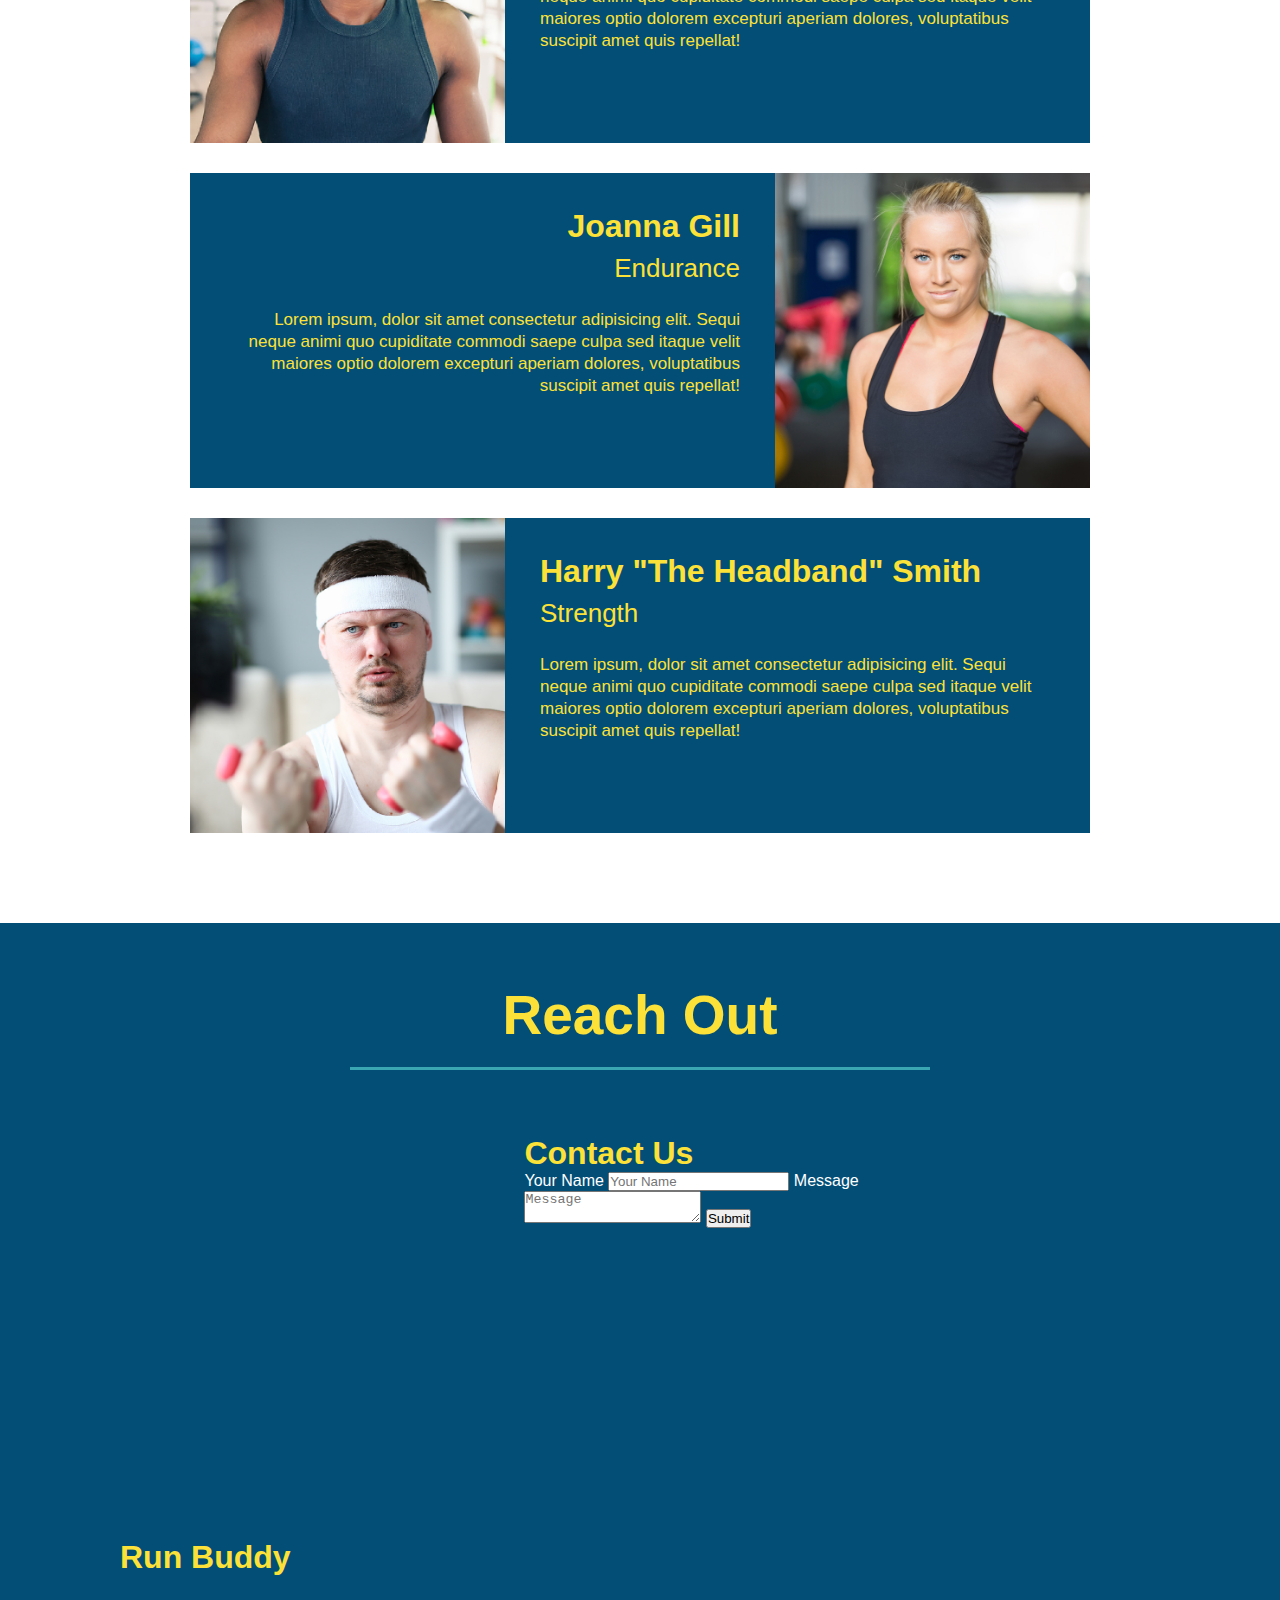
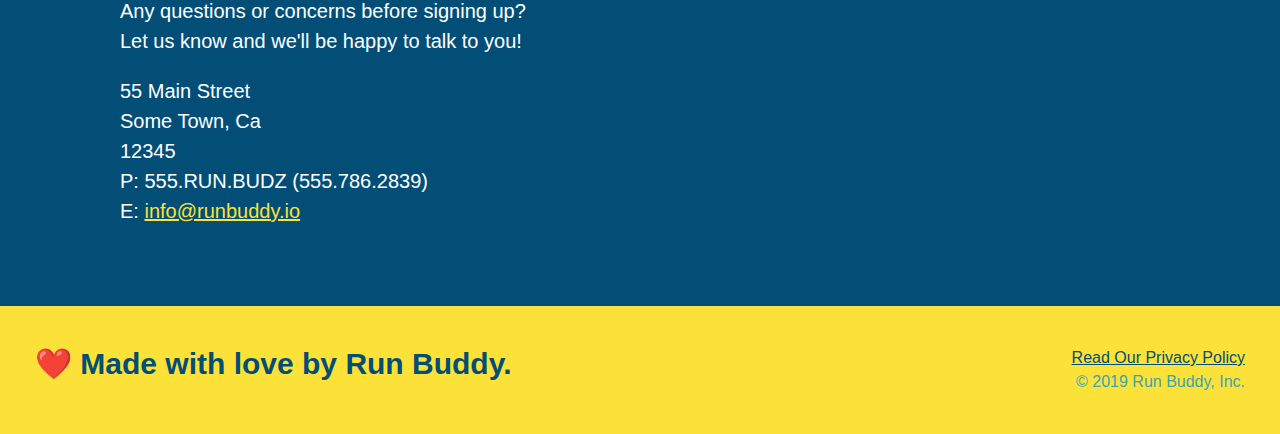
==== commit 80bdd0ae: "flexbox for .section-title and .intro p" ====
--- a/index.html
+++ b/index.html
@@ -77,20 +77,26 @@
 
     <!-- "what we do" start - <section> -->
     <section id="what-we-do" class="intro">
-      <h2 class="section-title primary-border">
-        What We Do
-      </h2>
-      <p>
-        butcher selfies chambray shabby chic gentrify readymade yr Echo Park XOXO Tumblr normcore Banksy direct trade  Blue Bottle chillwave you probably haven't heard of them single-origin coffee Vice fanny pack fixie Odd Future Austin fingerstache pickled twee synth Wes Anderson Thundercats viral bitters flannel meggings narwhal Marfa Schlitz sustainable Intelligentsia umami deep v craft
-      </p>
+      <div class="flex-row">
+        <h2 class="section-title primary-border">
+          What We Do
+        </h2>
+      </div>
+      <div class="flex-row">
+        <p>
+          butcher selfies chambray shabby chic gentrify readymade yr Echo Park XOXO Tumblr normcore Banksy direct trade  Blue Bottle chillwave you probably haven't heard of them single-origin coffee Vice fanny pack fixie Odd Future Austin fingerstache pickled twee synth Wes Anderson Thundercats viral bitters flannel meggings narwhal Marfa Schlitz sustainable Intelligentsia umami deep v craft
+        </p>
+      </div>
     </section>
     <!-- end "what we do" -->
 
     <!-- "what you do" start -->
     <section id="what-you-do" class="steps">
-      <h2 class="section-title secondary-border">
-        What You Do
-      </h2> 
+      <div class="flex-row">
+        <h2 class="section-title secondary-border">
+          What You Do
+        </h2> 
+      </div>
       <div>
         <img src="./assets/images/step-1.svg" alt="" />
         <h3>Step 1: <span>Fill Out The Form Above.</span></h3>
@@ -116,10 +122,11 @@
 
     <!-- "meet the trainers" start -->
     <section id="your-trainers" class="trainers">
-      <h2 class="section-title primary-border">
-        Meet The Trainers
-      </h2>
-
+      <div class="flex-row">
+        <h2 class="section-title primary-border">
+          Meet The Trainers
+        </h2>
+      </div>
       <article class="trainer">
         <img src="./assets/images/trainer-1.jpg" alt="Arron Stephens in his workout clothes, ready to pump iron" />
         <div class="trainer-bio text-left">
@@ -151,9 +158,11 @@
 
     <!-- "reach out" start -->
     <section id="reach-out" class="contact">
-      <h2 class="section-title secondary-border">
-        Reach Out
-      </h2>
+      <div class="flex-row">
+        <h2 class="section-title secondary-border">
+          Reach Out
+        </h2>
+      </div>
 
       <div class="contact-info">
         <iframe
--- a/assets/css/style.css
+++ b/assets/css/style.css
@@ -15,11 +15,13 @@
 header {
   padding: 20px 35px;
   background-color: #39a6b2;
+  display: flex;
+  justify-content: space-between;
+  flex-wrap: wrap;
 }
 
 header h1 {
   font-weight: bold;
-  display: inline;
   margin: 0;
   font-size: 36px;
   color: #fce138;
@@ -31,18 +33,21 @@
 }
 
 header nav {
-  float: right;
   margin: 7px 0;
 }
 
-header nav ul li {
-  display: inline;
+header nav ul {
+  display: flex;
+  flex-wrap: wrap;
+  justify-content: space-between;
+  align-items: center;
+  list-style: none;
 }
 
 header nav ul li a {
   margin: 0 30px;
   font-weight: lighter;
-  font-size: 22px;
+  font-size: 1.55vw;
 }
 
 /* HEADER / NAVBAR STYLES END */
@@ -54,19 +59,20 @@
   background: #fce138;
   padding: 40px 35px;
   width: 100%;
+  display: flex;
+  justify-content: space-between;
+  flex-wrap: wrap;
 }
 
 footer h2 {
-  display: inline;
   color: #024e76;
   font-size: 30px;
   margin: 0;
 }
 
 footer div {
-  float: right;
+  text-align: right;
   line-height: 1.5;
-  text-align: right;
 }
 
 footer a {
@@ -84,19 +90,33 @@
   background-image: url('../images/hero-bg.jpg');
   background-size: cover;
   background-position: center;
-  position: relative;
-  height: 600px;
+  display: flex;
+  justify-content: center;
+  flex-wrap: wrap;
+}
+
+.hero-cta {
+  width: 35%;
+  text-align: right;
+  margin: 3.5%;
+  color: #fff;
+  font-size: 18px;
+  line-height: 1.3;
+}
+
+.hero-cta h2 {
+  font-style: italic;
+  font-size: 55px;
+  color: #fce138;
 }
 
 .hero-form {
   border: 3px solid #024e76;
   background-color: #fce138;
   padding: 20px;
-  width: 500px;
-  color: #024e76;
-  position: absolute;
-  bottom: 120px;
-  right: 140px;
+  color: #024e76;
+  width: 40%;
+  margin: 3.5%;
 }
 
 .hero-form h3 {
@@ -134,11 +154,12 @@
 /* SECTION TITLE STYLES START */
 .section-title {
   font-size: 55px;
-  display: inline-block;
-  padding: 0 100px 20px 100px;
   border-bottom: 3px solid;
-  margin-bottom: 35px;
-  color: #024e76;
+  color: #024e76;
+  padding-bottom: 20px;
+  text-align: center;
+  margin: 0 auto 35px auto;
+  width: 50%;
 }
 
 .primary-border {
@@ -151,9 +172,6 @@
 /* SECTION TITLE STYLES END */
 
 /* WHAT WE DO STYLES */
-.intro {
-  text-align: center;
-}
 
 .intro p {
   line-height: 1.7;
@@ -161,13 +179,13 @@
   width: 80%;
   margin: 0 auto;
   font-size: 20px;
+  text-align: center;
 }
 /* WHAT YOU DO STYLES END */
 
 
 /* WHAT YOU DO STYLES START */
 .steps { 
-  text-align: center;
   background: #fce138;
 }
 
@@ -198,7 +216,6 @@
 
 /* MEET THE TRAINERS START */
 .trainers {
-  text-align: center;
 }
 
 .trainer {
@@ -239,7 +256,6 @@
 
 /* REACH OUT STYLES START */
 .contact {
-  text-align: center;
   background: #024e76;
 }
 
@@ -287,4 +303,8 @@
 
 .text-right {
   text-align: right;
+}
+
+.flex-row {
+  display: flex;
 }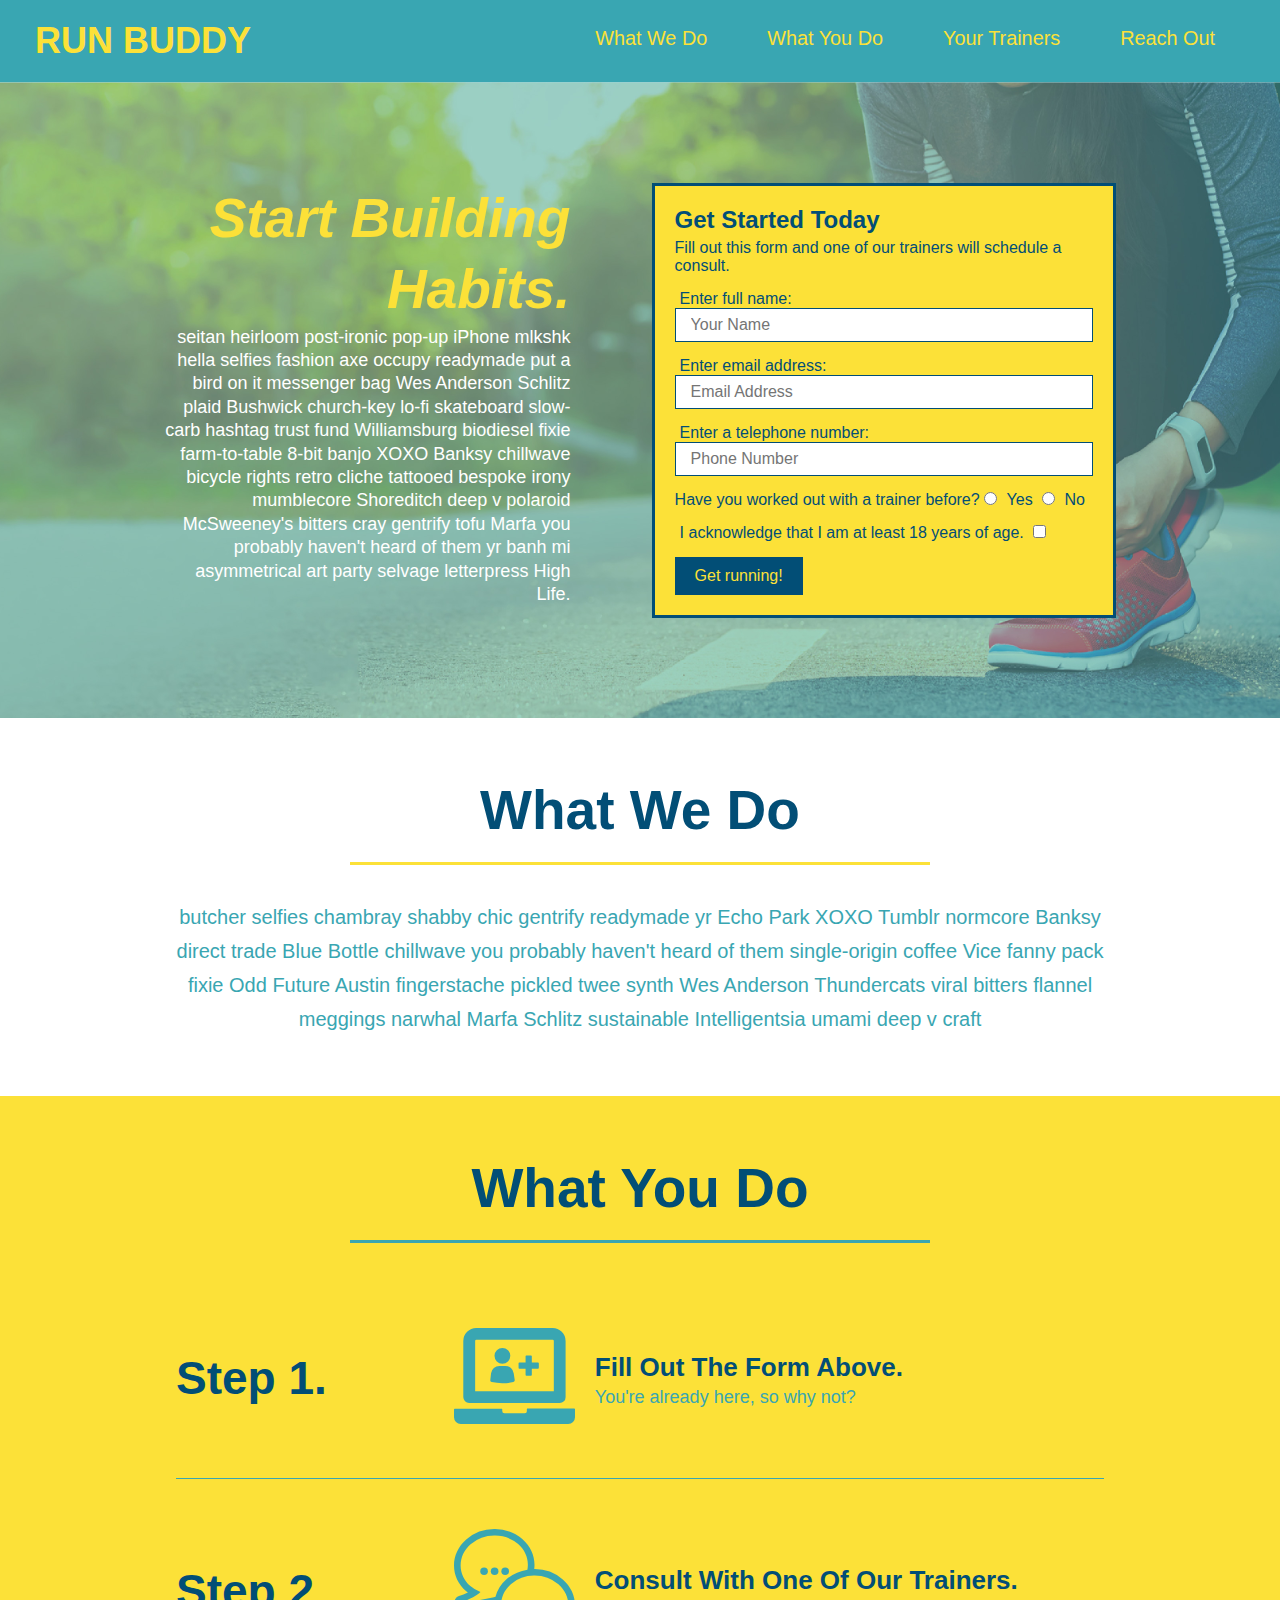
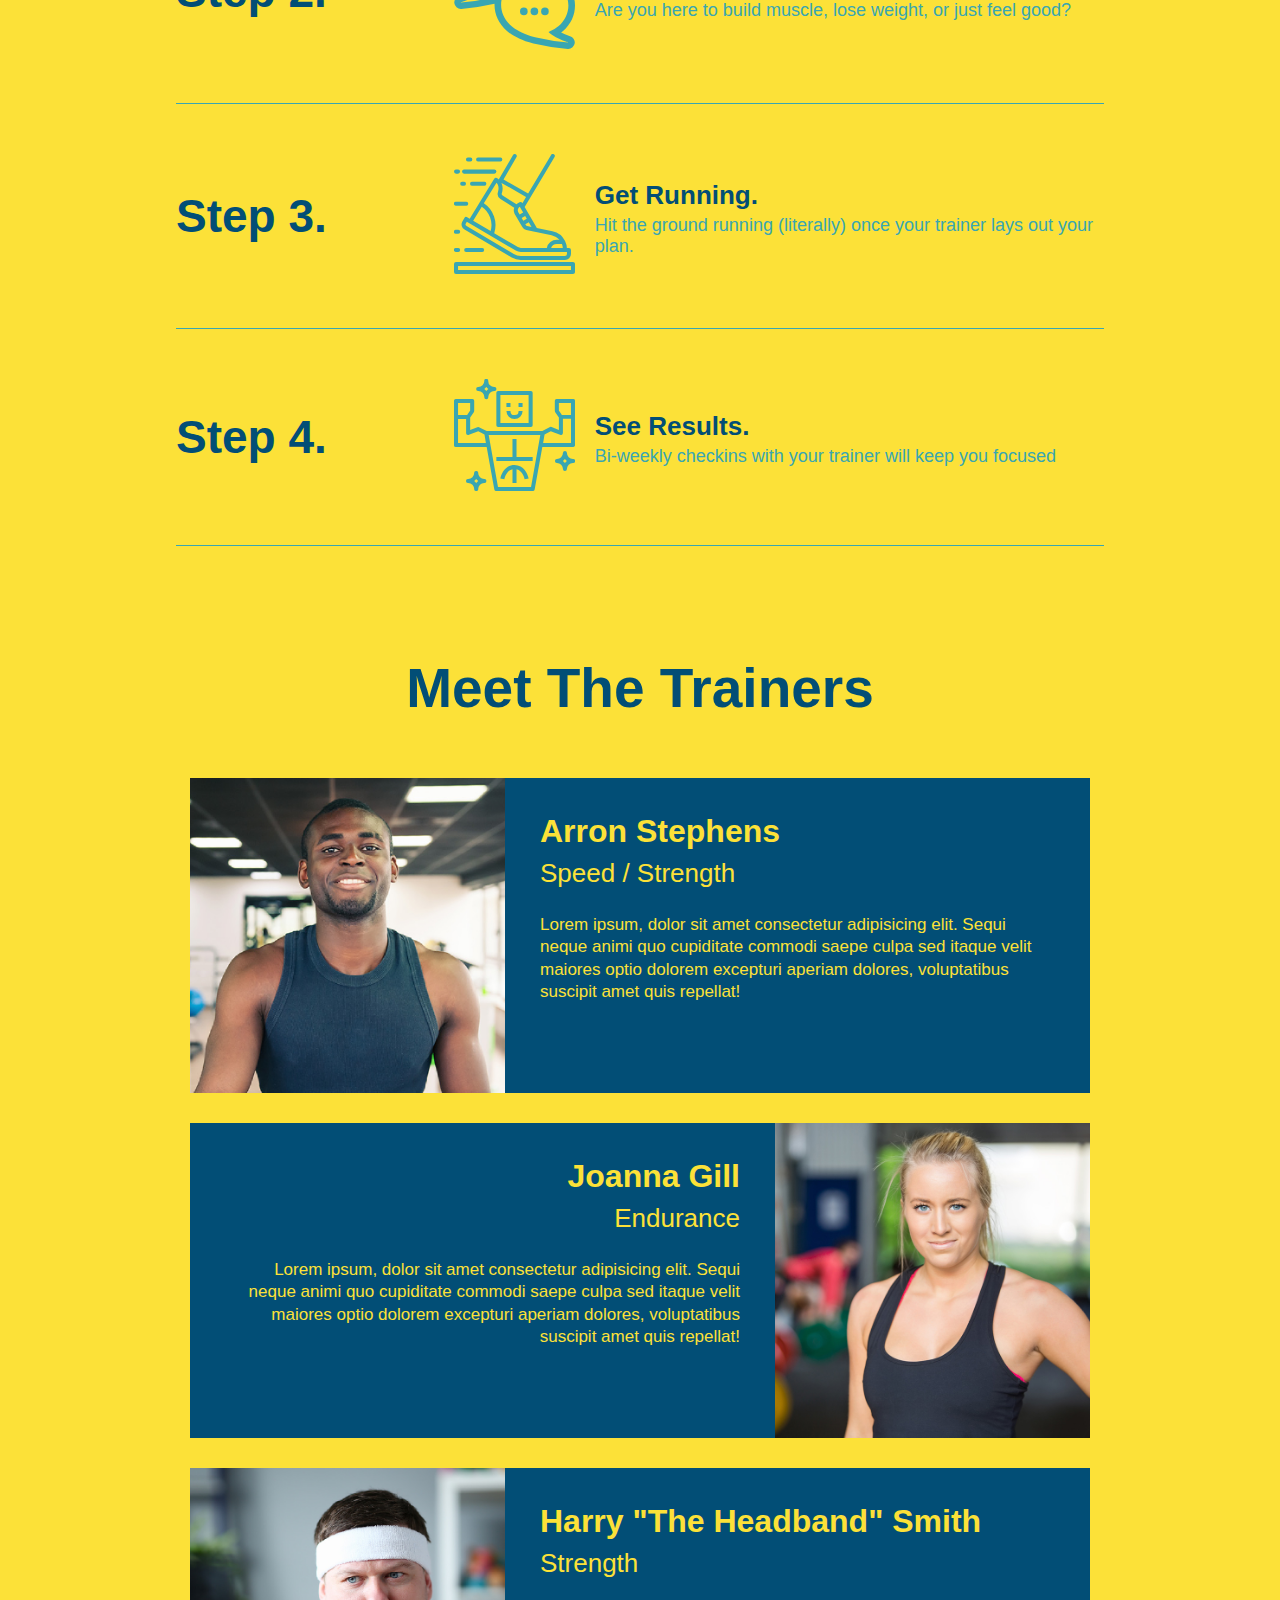
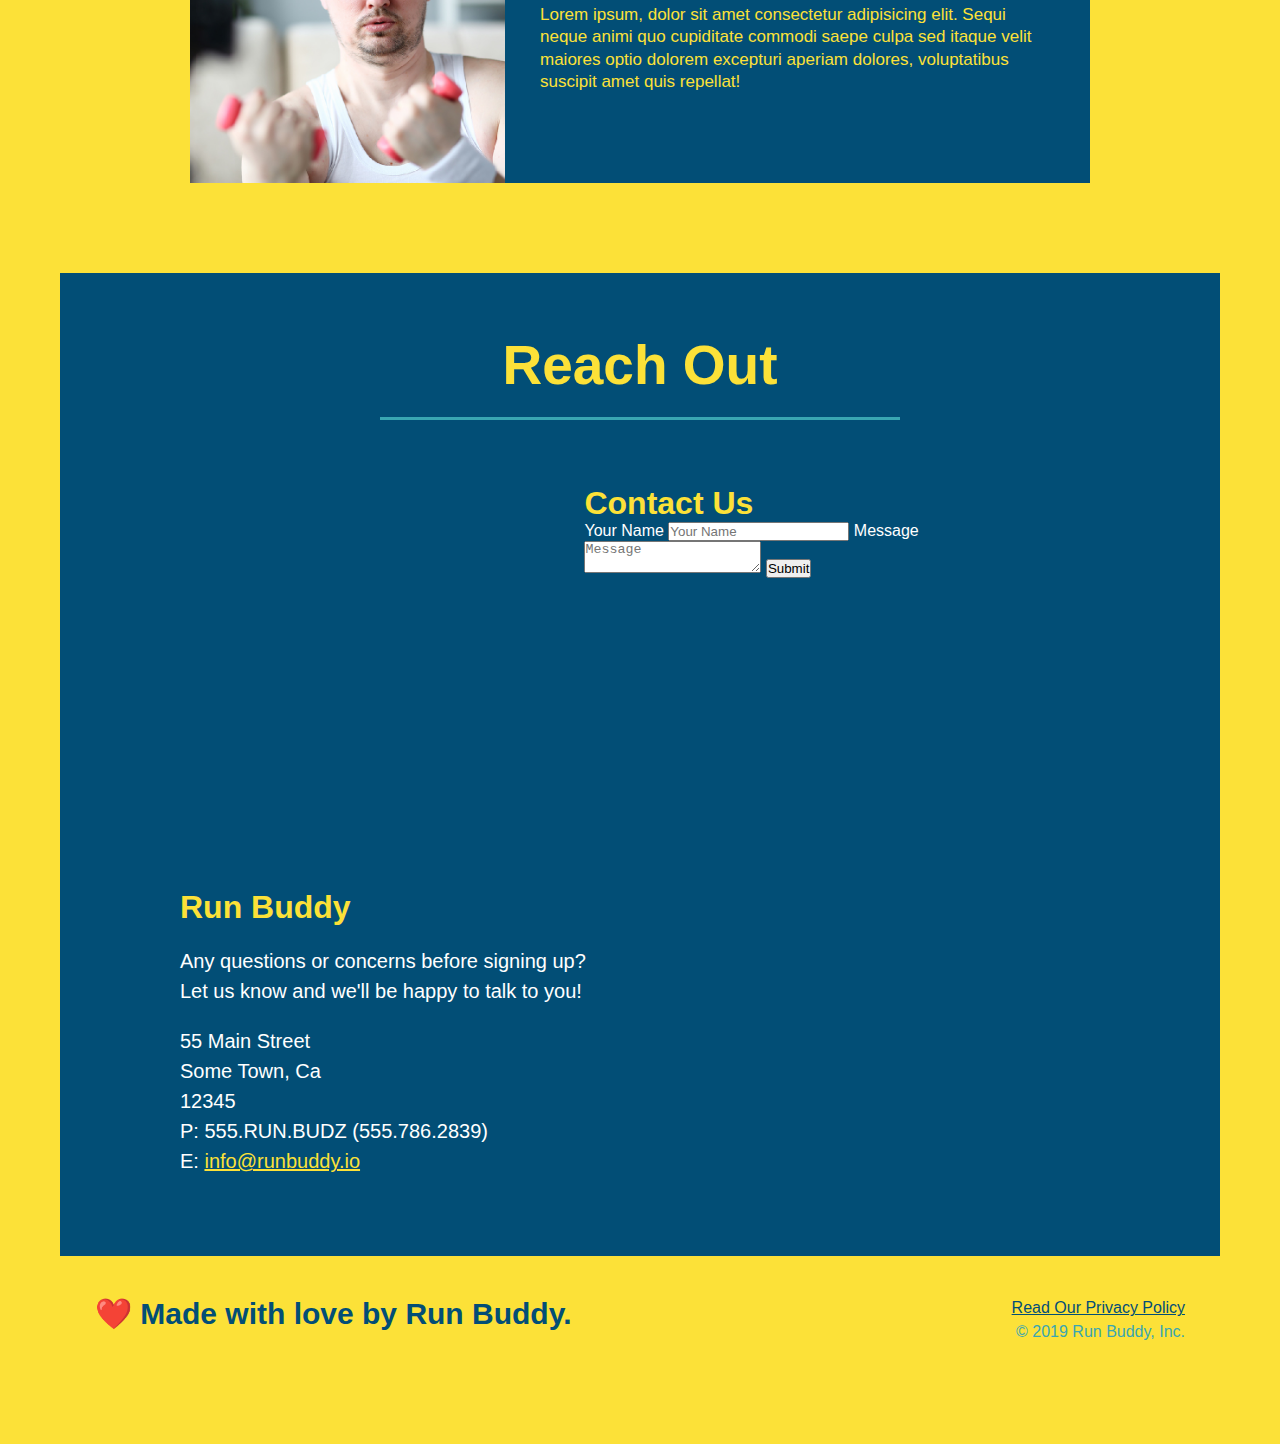
==== commit 03993ff7: "add flexbox to the steps" ====
--- a/index.html
+++ b/index.html
@@ -97,27 +97,54 @@
           What You Do
         </h2> 
       </div>
-      <div>
-        <img src="./assets/images/step-1.svg" alt="" />
-        <h3>Step 1: <span>Fill Out The Form Above.</span></h3>
-        <p>You're already here, so why not?</p>
-      </div>
-      <div>
-        <img src="./assets/images/step-2.svg" alt="" />
-        <h3>Step 2: <span>Consult With One Of Our Trainers.</span></h3>
-        <p>Are you here to build muscle, lose weight, or just feel good?</p>
-      </div>
-      <div>
-        <img src="./assets/images/step-3.svg" alt="" />
-        <h3>Step 3: <span>Get Running.</span></h3>
-        <p>Hit the ground running (literally) once your trainer lays out your plan.</p>
-      </div>
-      <div>
-        <img src="./assets/images/step-4.svg" alt="" />
-        <h3>Step 4: <span>See Results.</span></h3>
-        <p>Bi-weekly checkins with your trainer will keep you focused</p>
-      </div>
-    </section>
+      <div class="step">
+        <h3>Step 1.</h3>
+        <div class="step-info">
+          <div  class="step-img">
+            <img src="./assets/images/step-1.svg" alt="" />
+          </div>
+          <div class="step-text">
+            <h4>Fill Out The Form Above.</h4>
+            <p>You're already here, so why not?</p>
+          </div>
+        </div>
+      </div>
+      <div class="step">
+        <h3>Step 2.</h3>
+        <div class="step-info">
+          <div  class="step-img">
+            <img src="./assets/images/step-2.svg" alt="" />
+          </div>
+          <div class="step-text">
+            <h4>Consult With One Of Our Trainers.</h4>
+            <p>Are you here to build muscle, lose weight, or just feel good?</p>
+          </div>
+        </div>
+      </div>
+      <div class="step">
+        <h3>Step 3.</h3>
+        <div class="step-info">
+          <div  class="step-img">
+            <img src="./assets/images/step-3.svg" alt="" />
+          </div>
+          <div class="step-text">
+            <h4>Get Running.</h4>
+            <p>Hit the ground running (literally) once your trainer lays out your plan.</p>
+          </div>
+        </div>
+      </div>
+      <div class="step">
+        <h3>Step 4.</h3>
+        <div class="step-info">
+          <div  class="step-img">
+            <img src="./assets/images/step-4.svg" alt="" />
+          </div>
+          <div class="step-text">
+            <h4>See Results.</h4>
+            <p>Bi-weekly checkins with your trainer will keep you focused</p>
+          </div>
+        </div>
+      </div>
     <!-- "what you do" end -->
 
     <!-- "meet the trainers" start -->
--- a/assets/css/style.css
+++ b/assets/css/style.css
@@ -189,29 +189,54 @@
   background: #fce138;
 }
 
-.steps div {
-  margin-bottom: 80px;
-}
-
-.steps img {
-  width: 15%;
-  margin: 10px 0;
-} 
-
-.steps h3 {
+.step {
+  margin: 50px auto;
+  padding-bottom: 50px;
+  width: 80%;
+  border-bottom: 1px solid #39a6b2;
+  display: flex;
+  flex-wrap: wrap;
+  align-items: center;
+  justify-content: space-between;
+}
+
+.step h3 {
   color: #024e76;
   font-size: 46px;
-  margin-top: 10px;
-}
-
-.steps span {
-  font-size: 38px;
-}
-
-.steps p {
+  flex: 1 30%;
+}
+
+.step-info {
+  flex: 2 70%;
+  display: flex;
+  flex-wrap: wrap;
+  align-items: center;
+}
+
+.step-img {
+  flex: 1 12%;
+  margin-right: 20px;
+}
+
+.step-img img {
+  max-width: 100%;
+}
+
+.step-text {
+  flex: 12;
+}
+
+.step-text p {
   color: #39a6b2;
-  font-size: 23px;
-}
+  font-size: 18px;
+}
+
+.step-text h4 {
+  font-size: 26px;
+  line-height: 1.5;
+  color: #024e76;
+}
+
 /* WHAT YOU DO STYLES END */
 
 /* MEET THE TRAINERS START */
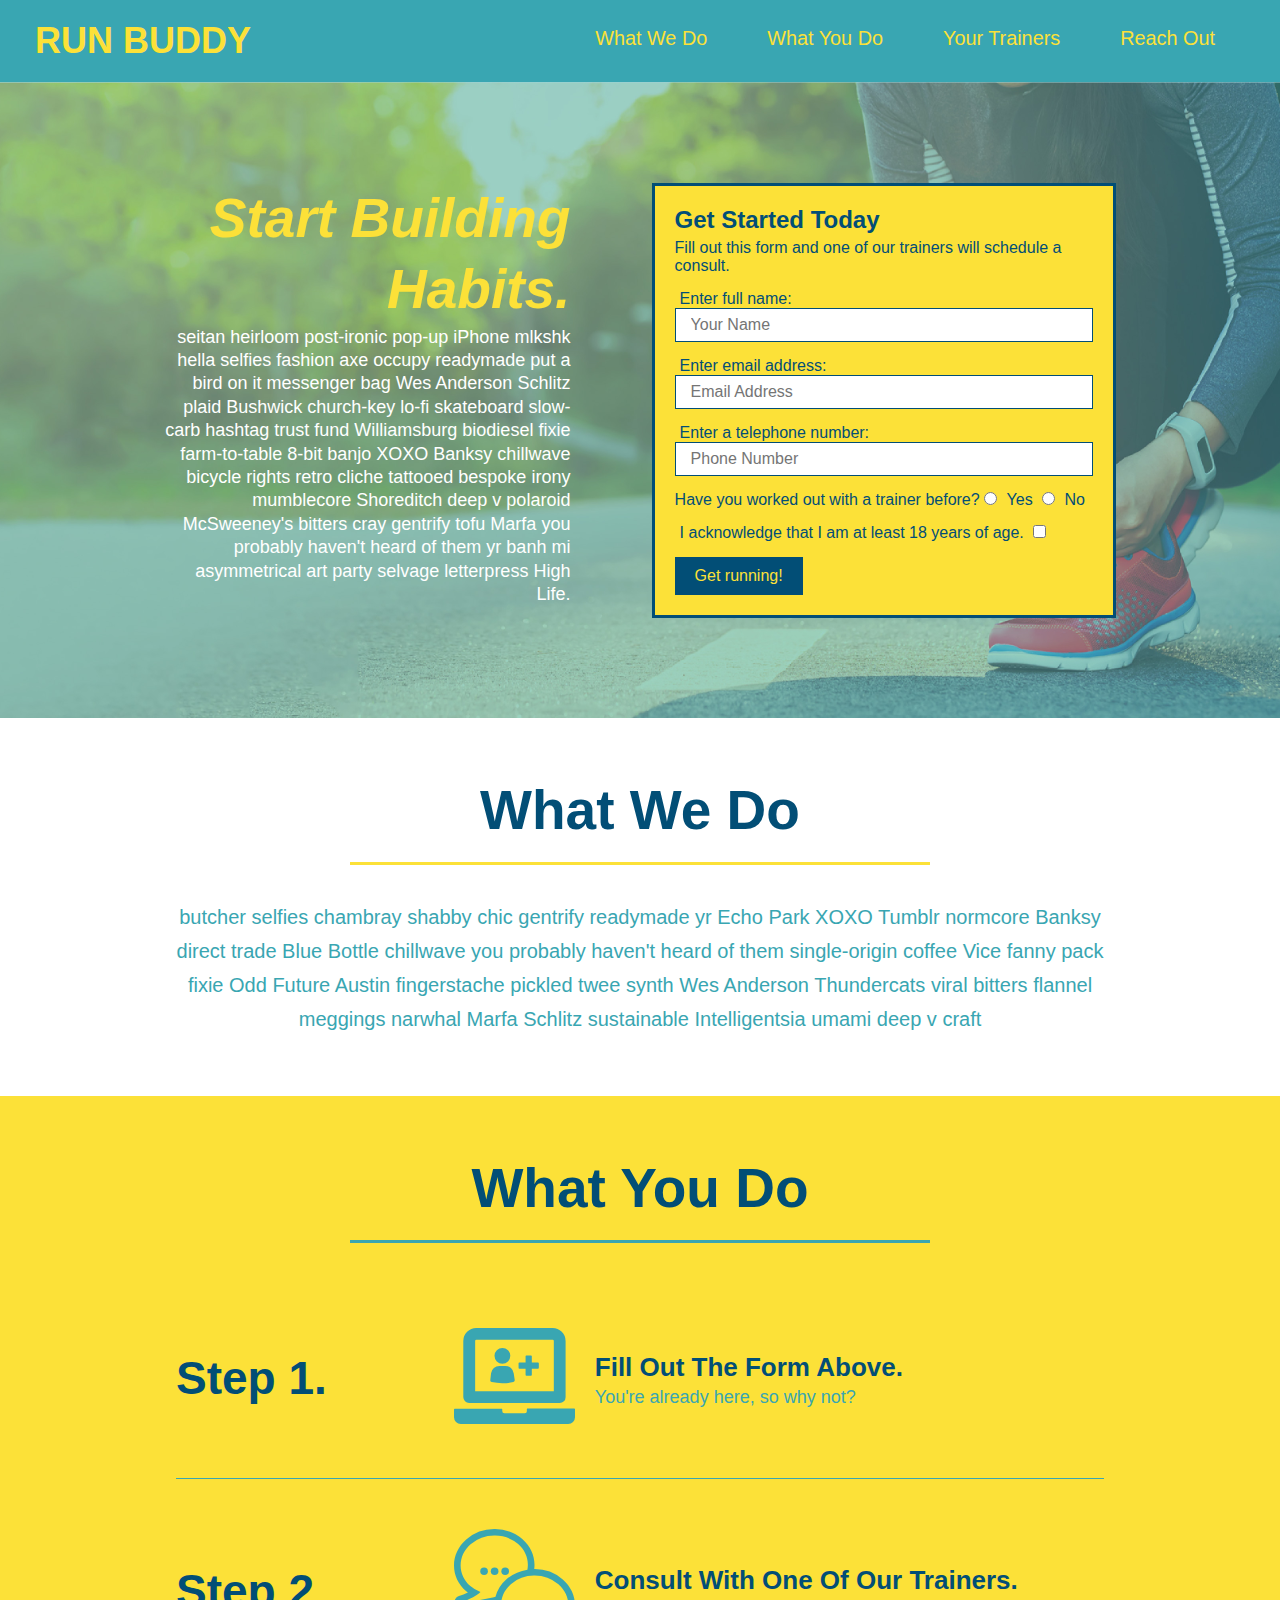
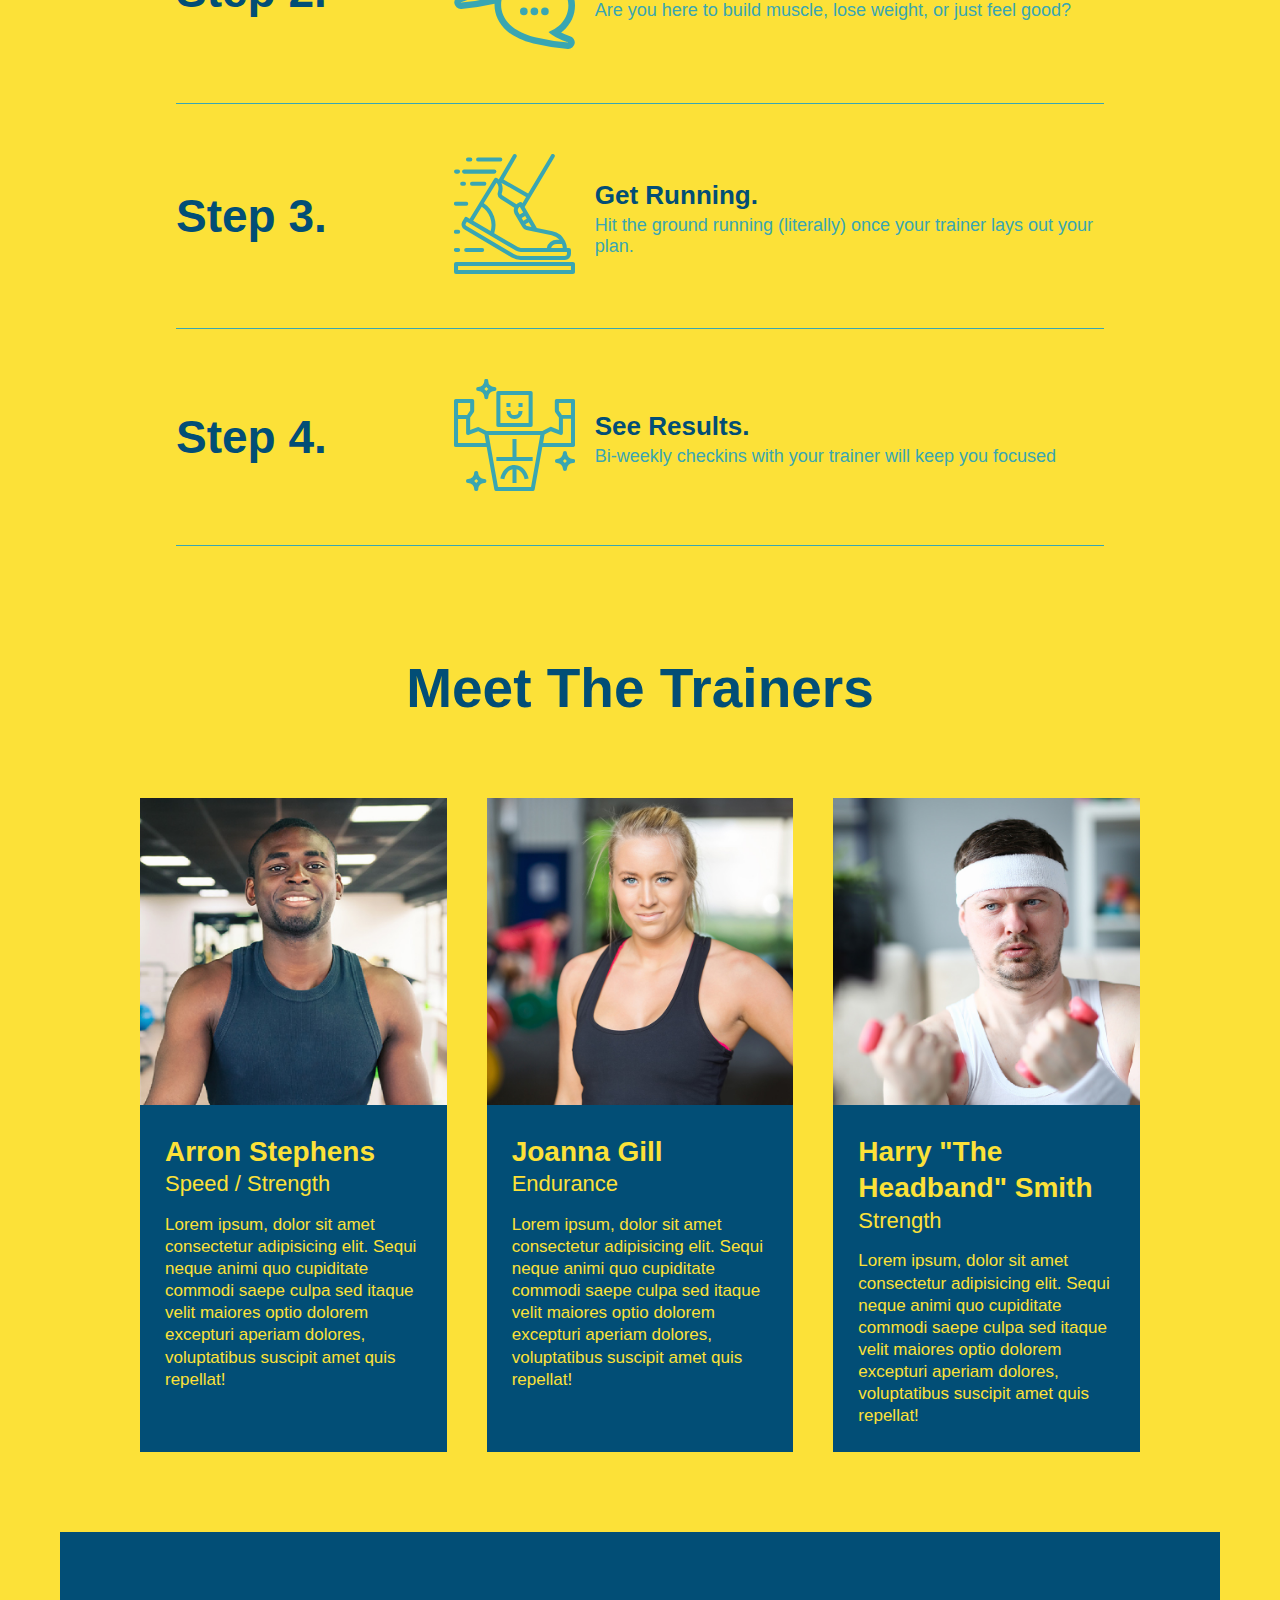
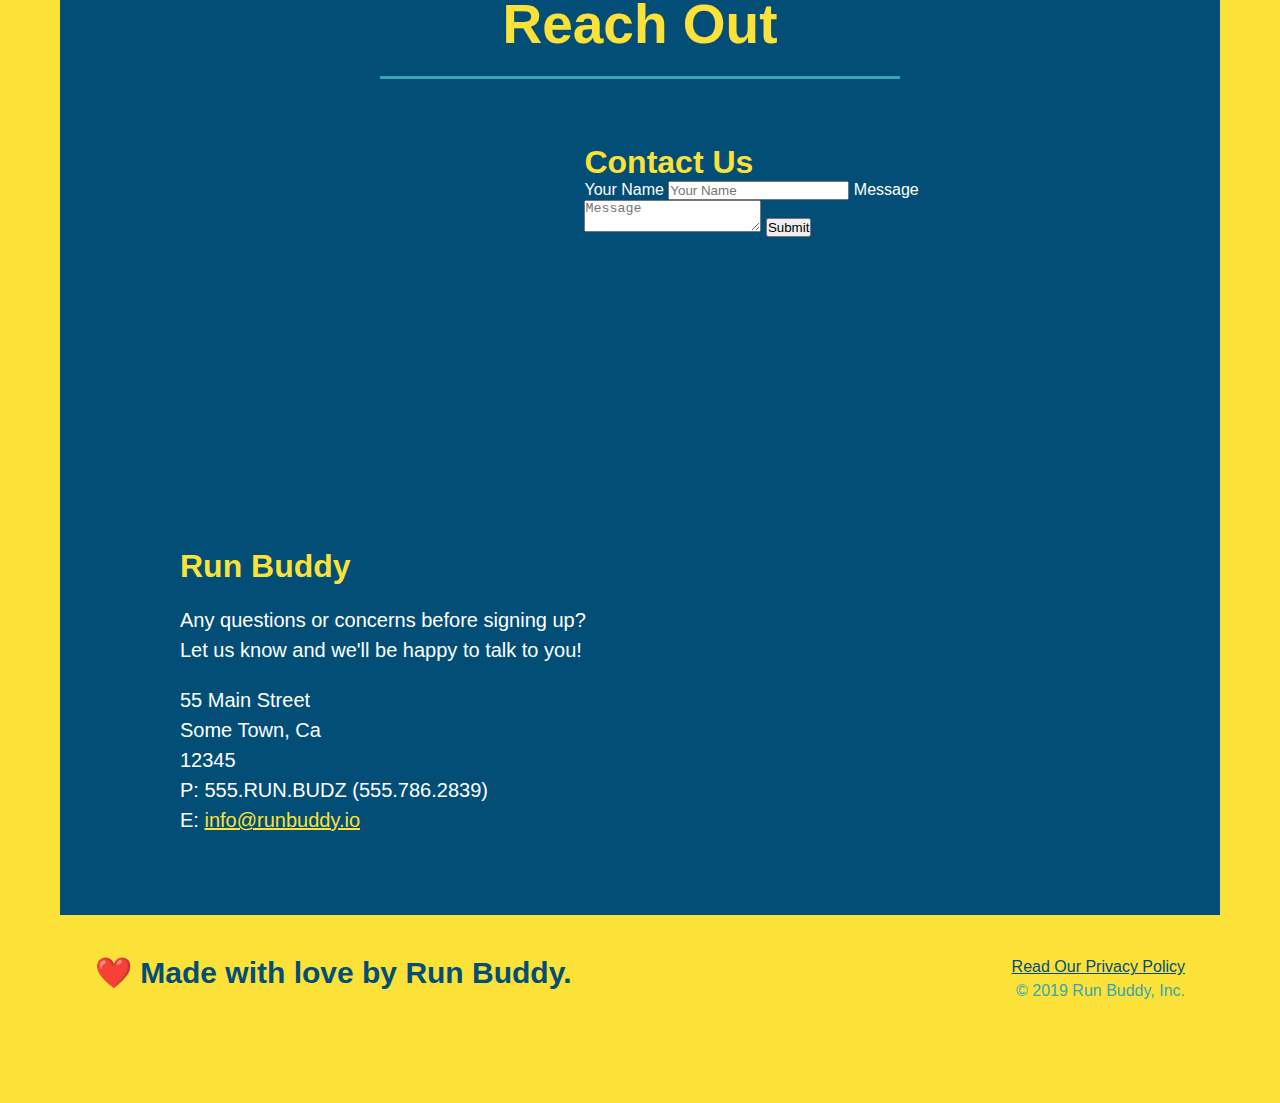
==== commit f1477ff2: "add flexbox to the trainers" ====
--- a/index.html
+++ b/index.html
@@ -148,38 +148,40 @@
     <!-- "what you do" end -->
 
     <!-- "meet the trainers" start -->
-    <section id="your-trainers" class="trainers">
+    <section id="your-trainers">
       <div class="flex-row">
         <h2 class="section-title primary-border">
           Meet The Trainers
         </h2>
       </div>
-      <article class="trainer">
-        <img src="./assets/images/trainer-1.jpg" alt="Arron Stephens in his workout clothes, ready to pump iron" />
-        <div class="trainer-bio text-left">
-          <h3>Arron Stephens</h3>
-          <h4>Speed / Strength</h4>
-          <p>Lorem ipsum, dolor sit amet consectetur adipisicing elit. Sequi neque animi quo cupiditate commodi saepe culpa sed itaque velit maiores optio dolorem excepturi aperiam dolores, voluptatibus suscipit amet quis repellat!</p>
-        </div>
-      </article>
-
-       <article class="trainer">
-         <div class="trainer-bio text-right">
-           <h3>Joanna Gill</h3>
-           <h4>Endurance</h4>
-           <p>Lorem ipsum, dolor sit amet consectetur adipisicing elit. Sequi neque animi quo cupiditate commodi saepe culpa sed itaque velit maiores optio dolorem excepturi aperiam dolores, voluptatibus suscipit amet quis repellat!</p>
-          </div>
-          <img src="./assets/images/trainer-2.jpg" alt="Joanna Gill cooling off after a work out" />
+      <div class="trainers">
+        <article class="trainer">
+          <img src="./assets/images/trainer-1.jpg" alt="Arron Stephens in his workout clothes, ready to pump iron" />
+          <div class="trainer-bio">
+            <h3 class="trainer-name">Arron Stephens</h3>
+            <h4 class="trainer-role">Speed / Strength</h4>
+            <p>Lorem ipsum, dolor sit amet consectetur adipisicing elit. Sequi neque animi quo cupiditate commodi saepe culpa sed itaque velit maiores optio dolorem excepturi aperiam dolores, voluptatibus suscipit amet quis repellat!</p>
+          </div>
         </article>
-
-       <article class="trainer">
-        <img src="./assets/images/trainer-3.jpg" alt="Harry Smith wearing a headband and lifting comically small pink weights" />
-        <div class="trainer-bio text-left">
-          <h3>Harry "The Headband" Smith</h3>
-          <h4>Strength</h4>
-          <p>Lorem ipsum, dolor sit amet consectetur adipisicing elit. Sequi neque animi quo cupiditate commodi saepe culpa sed itaque velit maiores optio dolorem excepturi aperiam dolores, voluptatibus suscipit amet quis repellat!</p>
-        </div>
-      </article>
+  
+         <article class="trainer">
+           <img src="./assets/images/trainer-2.jpg" alt="Joanna Gill cooling off after a work out" />
+           <div class="trainer-bio">
+             <h3 class="trainer-name">Joanna Gill</h3>
+             <h4 class="trainer-role">Endurance</h4>
+             <p>Lorem ipsum, dolor sit amet consectetur adipisicing elit. Sequi neque animi quo cupiditate commodi saepe culpa sed itaque velit maiores optio dolorem excepturi aperiam dolores, voluptatibus suscipit amet quis repellat!</p>
+            </div>
+          </article>
+  
+         <article class="trainer">
+          <img src="./assets/images/trainer-3.jpg" alt="Harry Smith wearing a headband and lifting comically small pink weights" />
+          <div class="trainer-bio">
+            <h3 class="trainer-name">Harry "The Headband" Smith</h3>
+            <h4 class="trainer-role">Strength</h4>
+            <p>Lorem ipsum, dolor sit amet consectetur adipisicing elit. Sequi neque animi quo cupiditate commodi saepe culpa sed itaque velit maiores optio dolorem excepturi aperiam dolores, voluptatibus suscipit amet quis repellat!</p>
+          </div>
+        </article>
+      </div>
     </section>
     <!-- "meet the trainers" end -->
 
--- a/assets/css/style.css
+++ b/assets/css/style.css
@@ -241,41 +241,41 @@
 
 /* MEET THE TRAINERS START */
 .trainers {
+  width: 100%;
+  margin: 0 auto;
+  display: flex;
+  flex-wrap: wrap;
+  justify-content: space-around;
 }
 
 .trainer {
-  width: 900px;
-  margin: 0 auto 30px auto;
+  margin: 20px;
   background: #024e76;
   color: #fce138;
-  overflow: auto;
+  flex: 1;
 }
 
 .trainer img {
-  width: 35%;
-  float: left;
+  width: 100%;
 }
 
 .trainer-bio {
-  padding: 35px;
-  float: left;
-  width: 65%;
+  padding: 25px;
+  line-height: 1.3;
 }
 
 .trainer-bio h3 {
-  font-size: 32px;
-  margin-bottom: 8px;
+  font-size: 28px;
 }
 
 .trainer-bio h4 {
   font-weight: lighter;
-  font-size: 26px;
-  margin-bottom: 25px;
+  font-size: 22px;
+  margin-bottom: 15px;
 }
 
 .trainer-bio p {
   font-size: 17px;
-  line-height: 1.3;
 }
 /* TRAINER STYLES END */
 
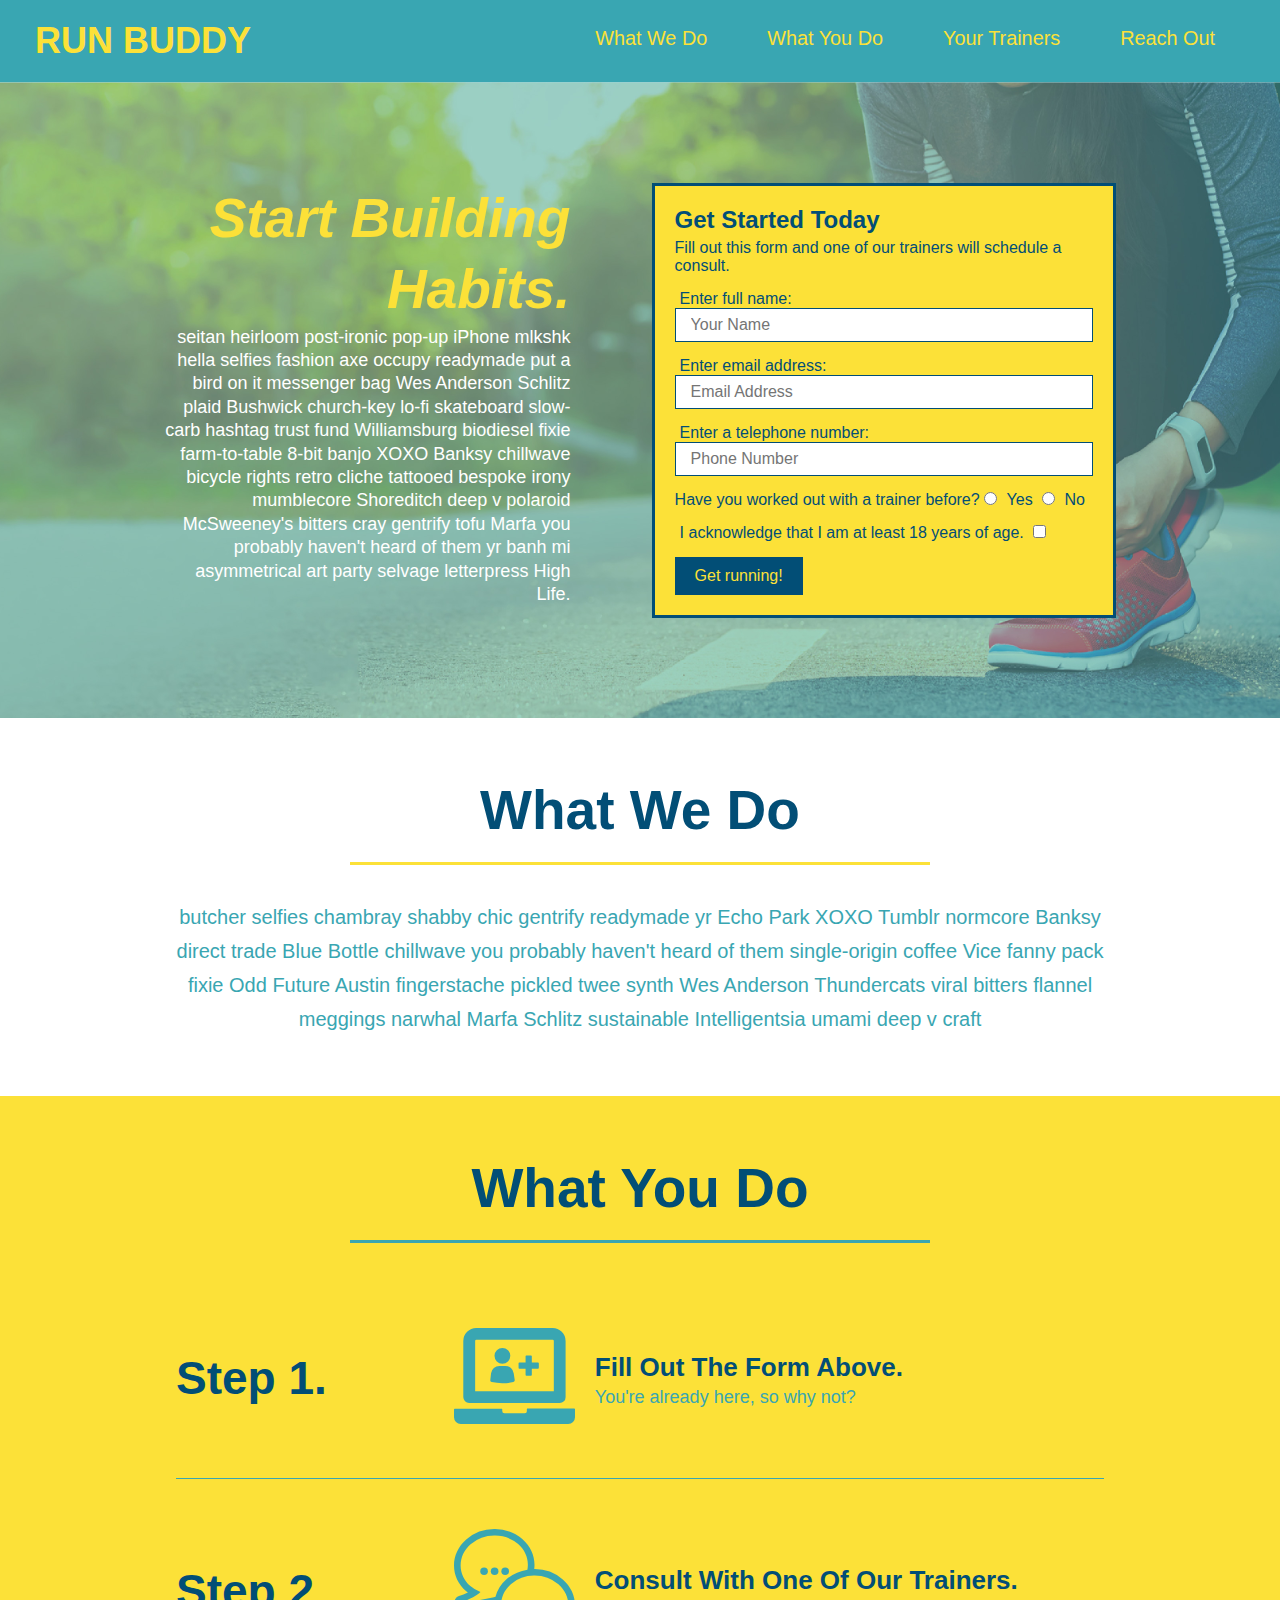
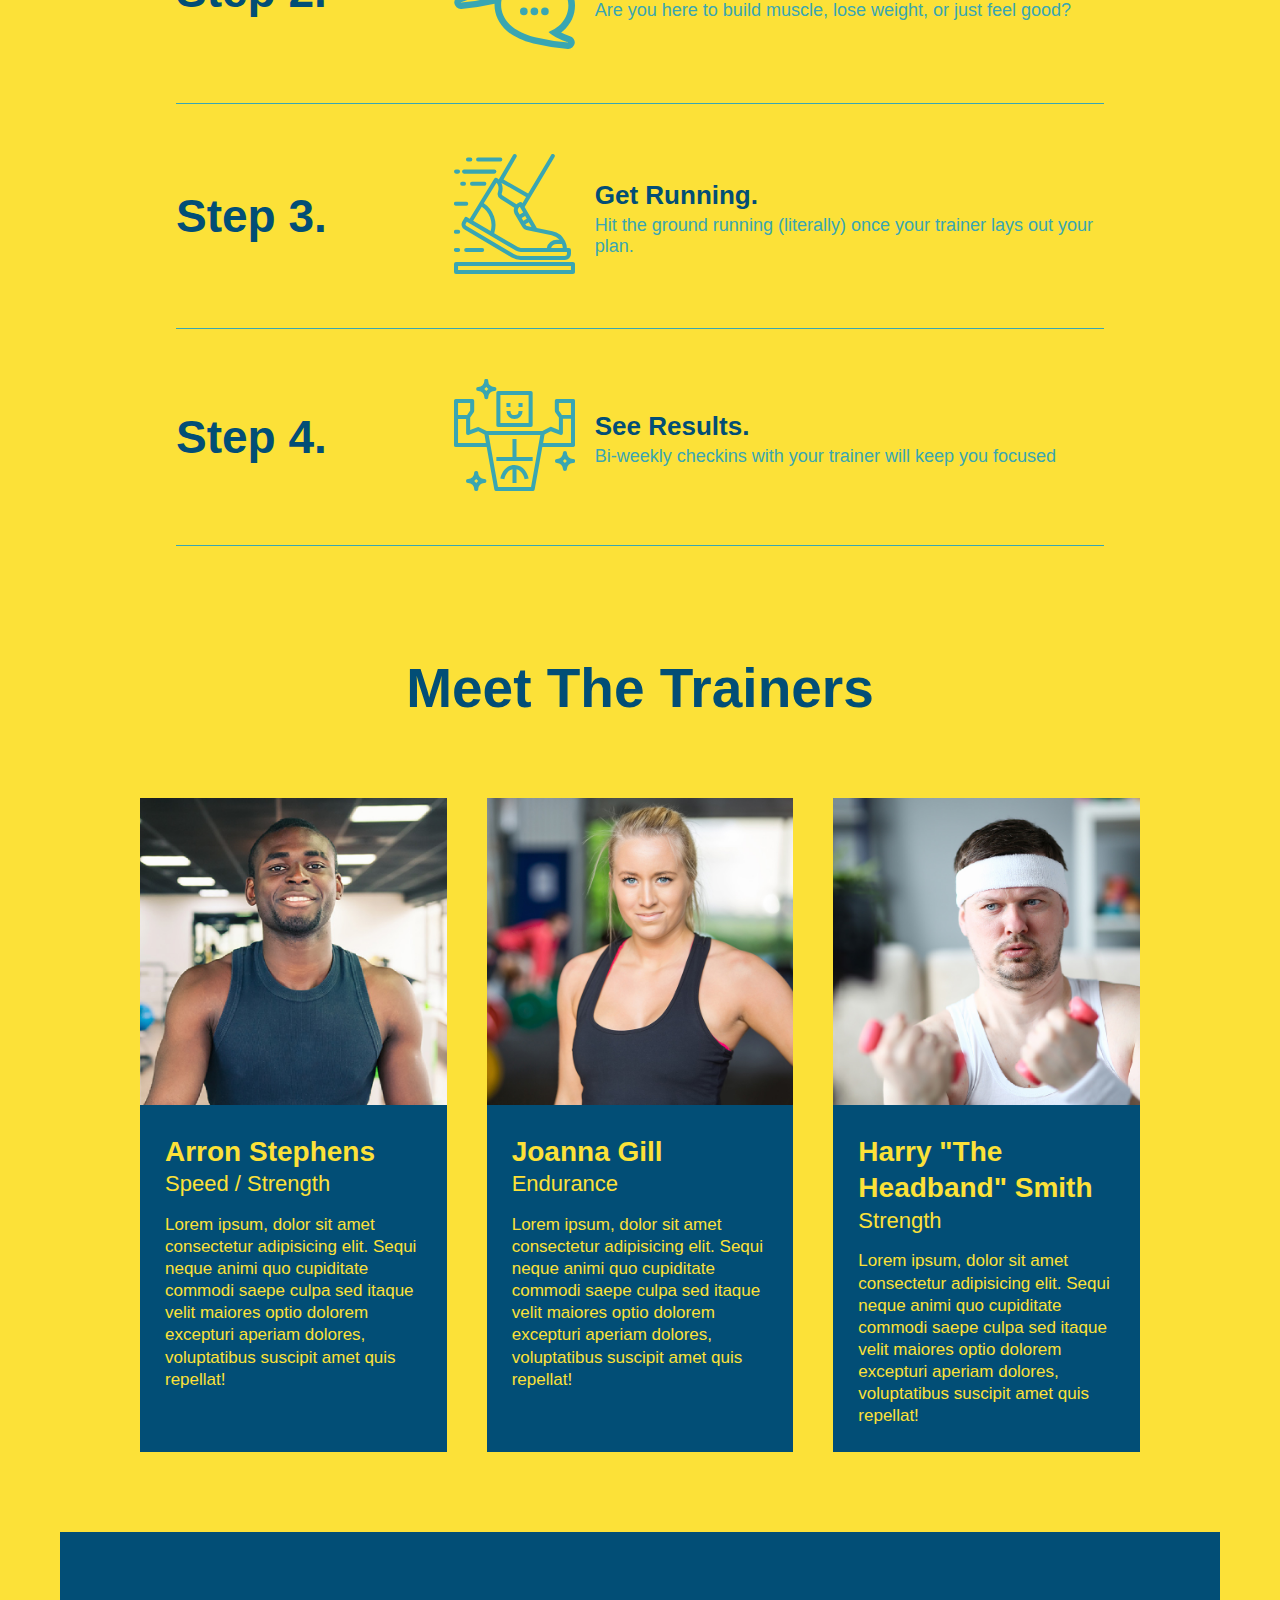
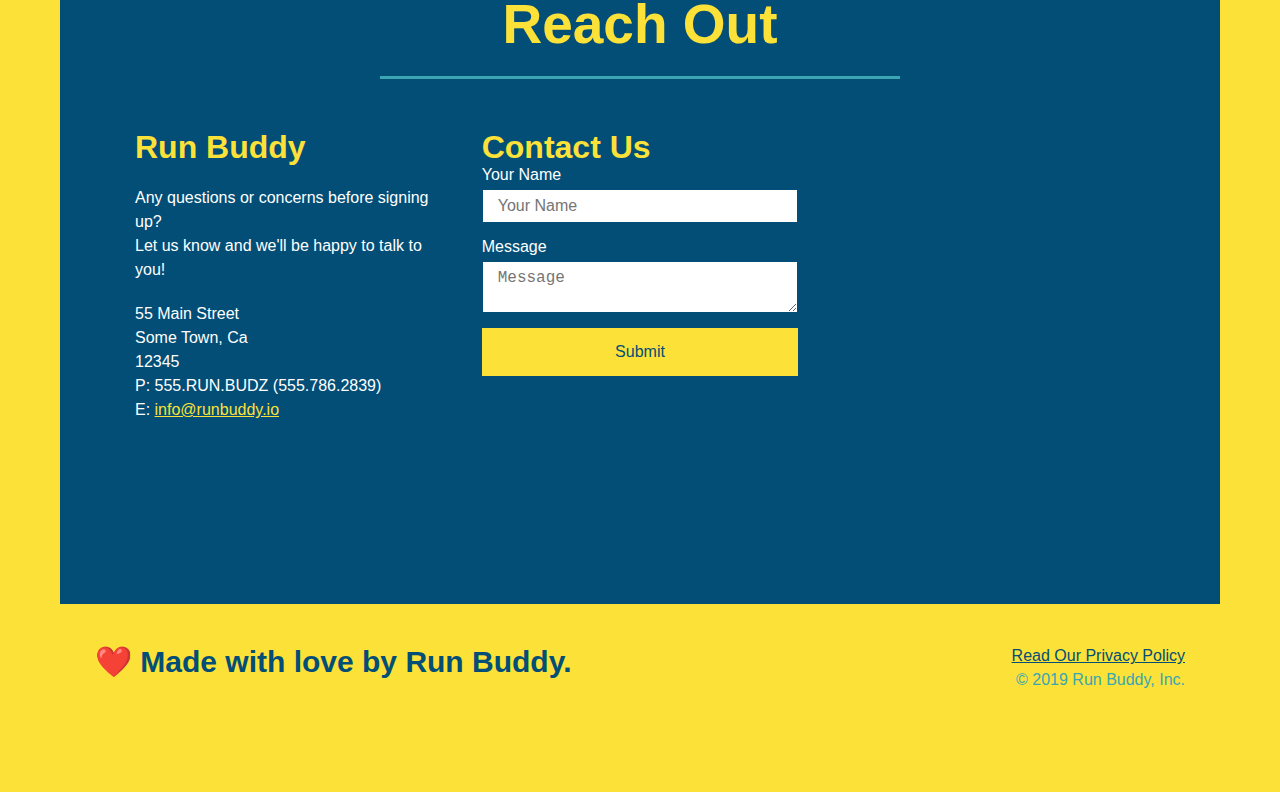
==== commit 7b806f33: "updated contact form" ====
--- a/index.html
+++ b/index.html
@@ -192,13 +192,24 @@
           Reach Out
         </h2>
       </div>
-
       <div class="contact-info">
-        <iframe
-          src="https://www.google.com/maps/embed?pb=!1m14!1m12!1m3!1d12182.30520634488!2d-74.0652613!3d40.2407219!2m3!1f0!2f0!3f0!3m2!1i1024!2i768!4f13.1!5e0!3m2!1sen!2sus!4v1561060983193!5m2!1sen!2sus"
-          frameborder="0" style="border:0" allowfullscreen>
-        </iframe>
-
+        <div>
+          <h3>Run Buddy</h3>
+          <p>
+            Any questions or concerns before signing up? 
+            <br/>
+            Let us know and we'll be happy to talk to you!
+          </p>
+  
+          <address>
+            55 Main Street <br/>
+            Some Town, Ca <br/>
+            12345<br/>
+            P: 555.RUN.BUDZ (555.786.2839)<br/>
+            E: <a href="mailto:info@runbuddy.io">info@runbuddy.io</a>
+          </address>
+      
+        </div>
         <div class="contact-form">
           <h3>Contact Us</h3>
           <form>
@@ -211,24 +222,12 @@
             <button type="submit">Submit</button>
           </form>
         </div>
-
-        <div>
-          <h3>Run Buddy</h3>
-          <p>
-            Any questions or concerns before signing up? 
-            <br/>
-            Let us know and we'll be happy to talk to you!
-          </p>
-
-          <address>
-            55 Main Street <br/>
-            Some Town, Ca <br/>
-            12345<br/>
-            P: 555.RUN.BUDZ (555.786.2839)<br/>
-            E: <a href="mailto:info@runbuddy.io">info@runbuddy.io</a>
-          </address>
-          
-        </div>
+        
+        <iframe
+          src="https://www.google.com/maps/embed?pb=!1m14!1m12!1m3!1d12182.30520634488!2d-74.0652613!3d40.2407219!2m3!1f0!2f0!3f0!3m2!1i1024!2i768!4f13.1!5e0!3m2!1sen!2sus!4v1561060983193!5m2!1sen!2sus"
+          frameborder="0" style="border:0" allowfullscreen>
+        </iframe>
+      
       </div>
     </section>
     <!-- "reach out" end -->
--- a/assets/css/style.css
+++ b/assets/css/style.css
@@ -288,17 +288,22 @@
   color: #fce138;
 }
 
+.contact-info {
+  display: flex;
+  justify-content: space-between;
+  flex-wrap: wrap;
+}
+
+.contact-info > * {
+  flex: 1;
+  margin: 15px;
+}
+
 .contact-info iframe {
-  width: 400px;
-height: 400px;
+  height: 400px;
 }
 
 .contact-info div {
-  width: 410px;
-  display: inline-block;
-  vertical-align: top;
-  text-align: left;
-  margin: 30px 0 0 60px;
   color: white;
 }
 
@@ -310,7 +315,7 @@
 .contact-info p, .contact-info address {
   margin: 20px 0;
   line-height: 1.5;
-  font-size: 20px;
+  font-size: 16px;
   font-style: normal;
 }
 
@@ -318,6 +323,26 @@
   color: #fce138;
 }
 
+.contact-form input, .contact-form textarea {
+  border: 1px solid #024e76;
+  display: block;
+  padding: 7px 15px;
+  font-size: 16px;
+  color:#024e76;
+  width: 100%;
+  margin-bottom: 15px;
+  margin-top: 5px;
+}
+
+.contact-form button {
+  width: 100%;
+  border: none;
+  background: #fce138;
+  color: #024e76;
+  text-align: center;
+  padding: 15px 0;
+  font-size: 16px;
+}
 
 /* REACH OUT STYLES END */
 
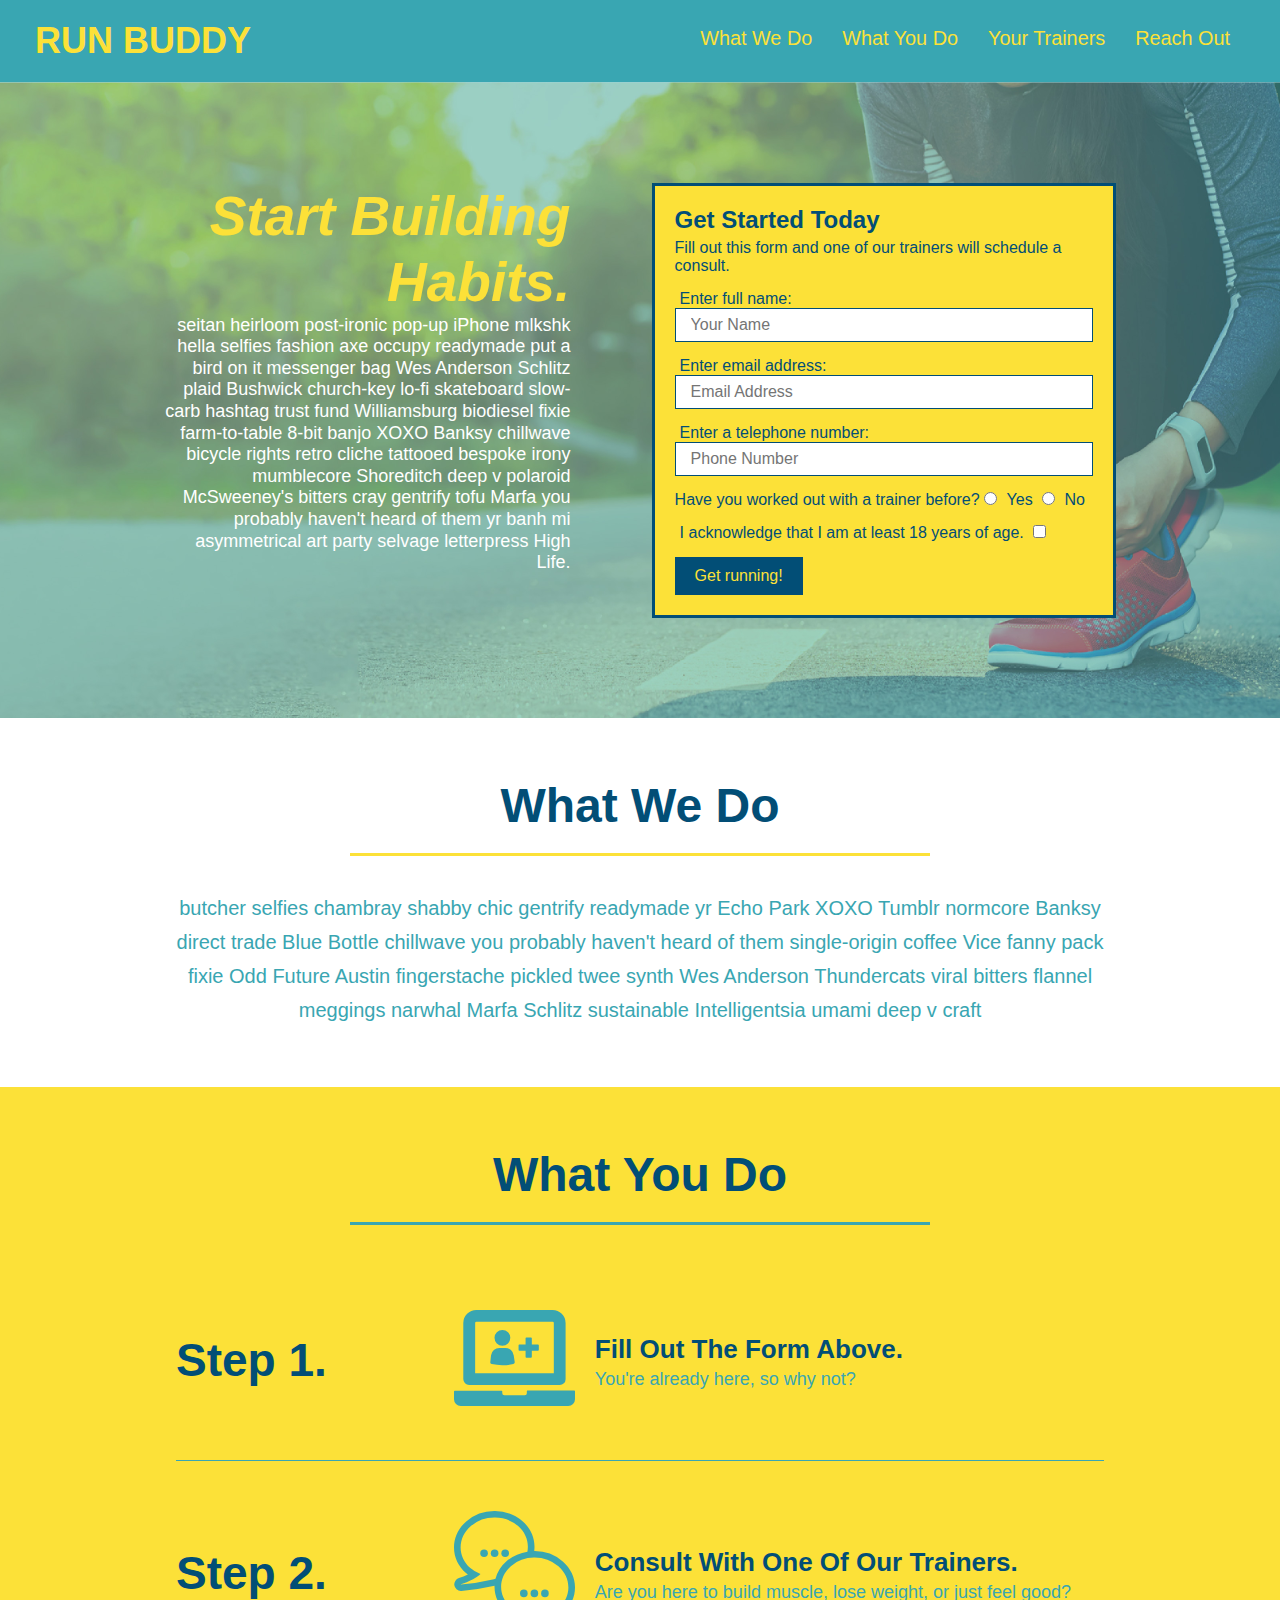
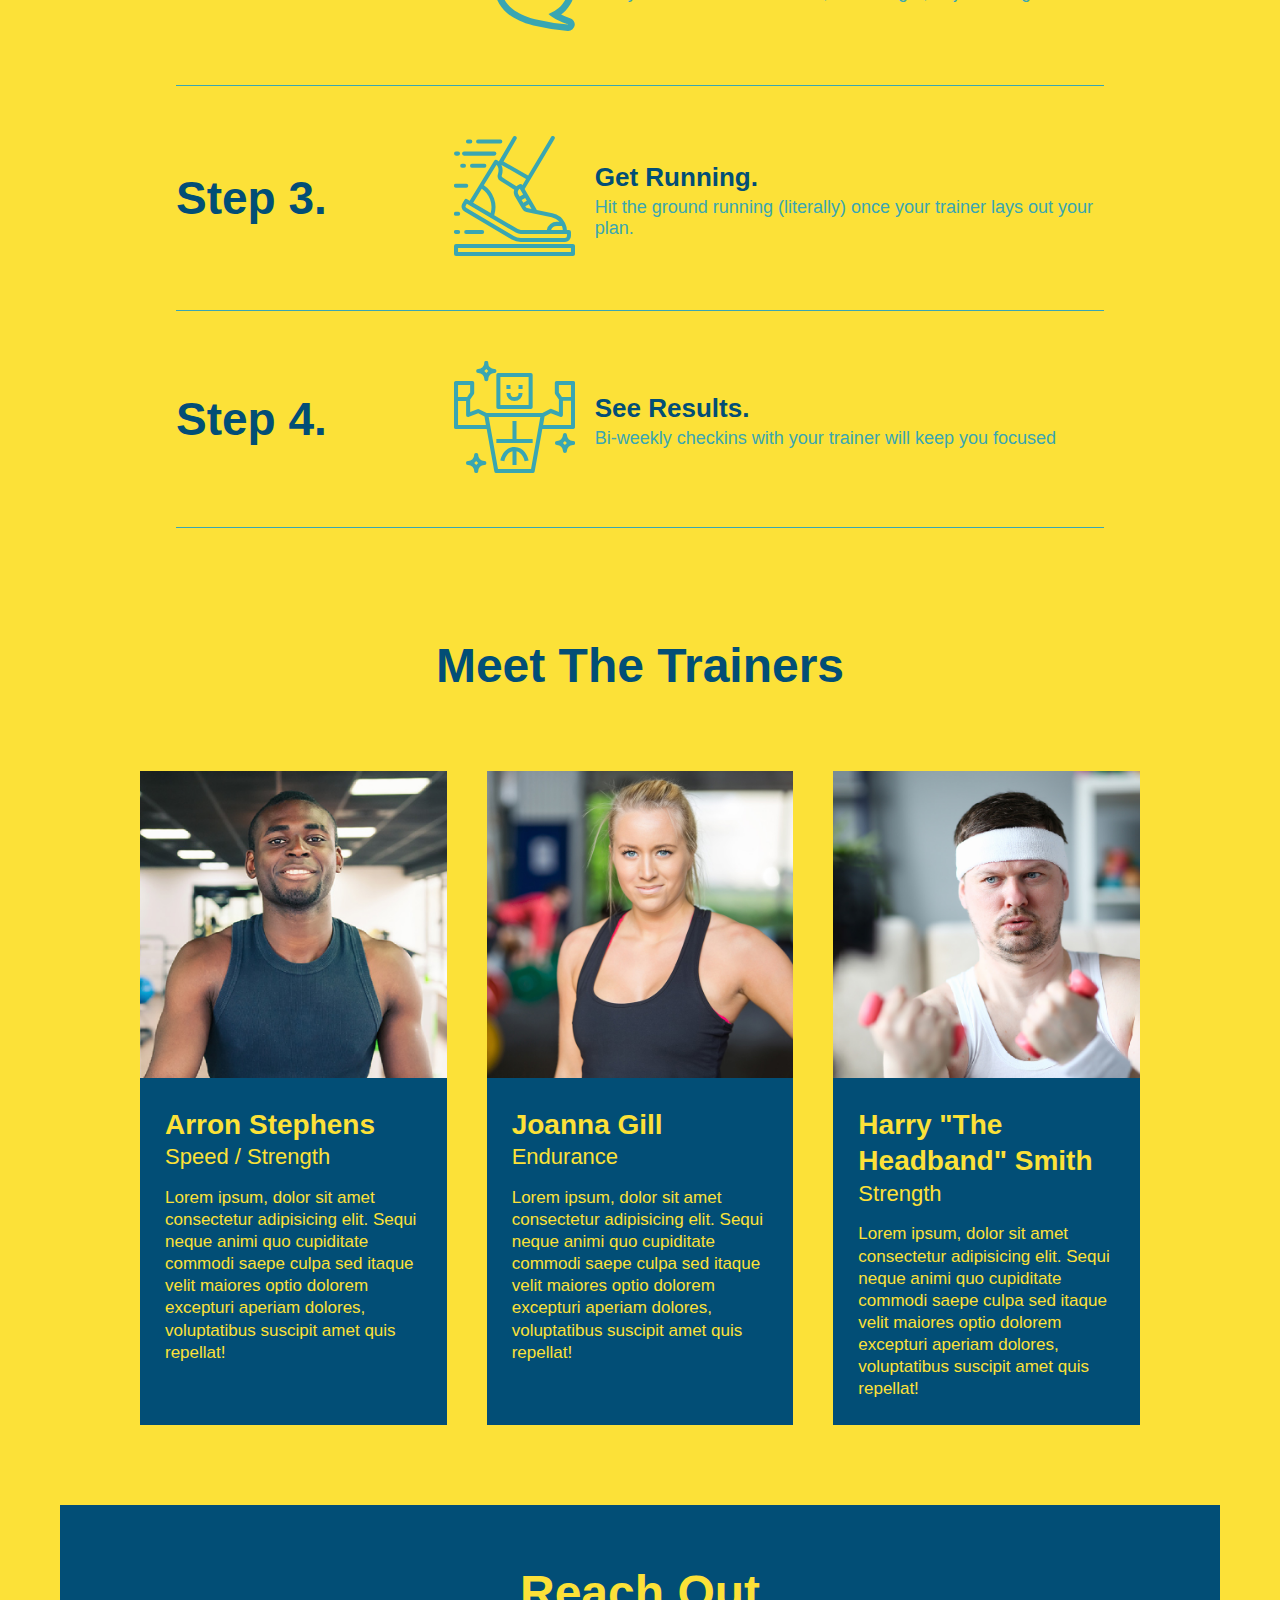
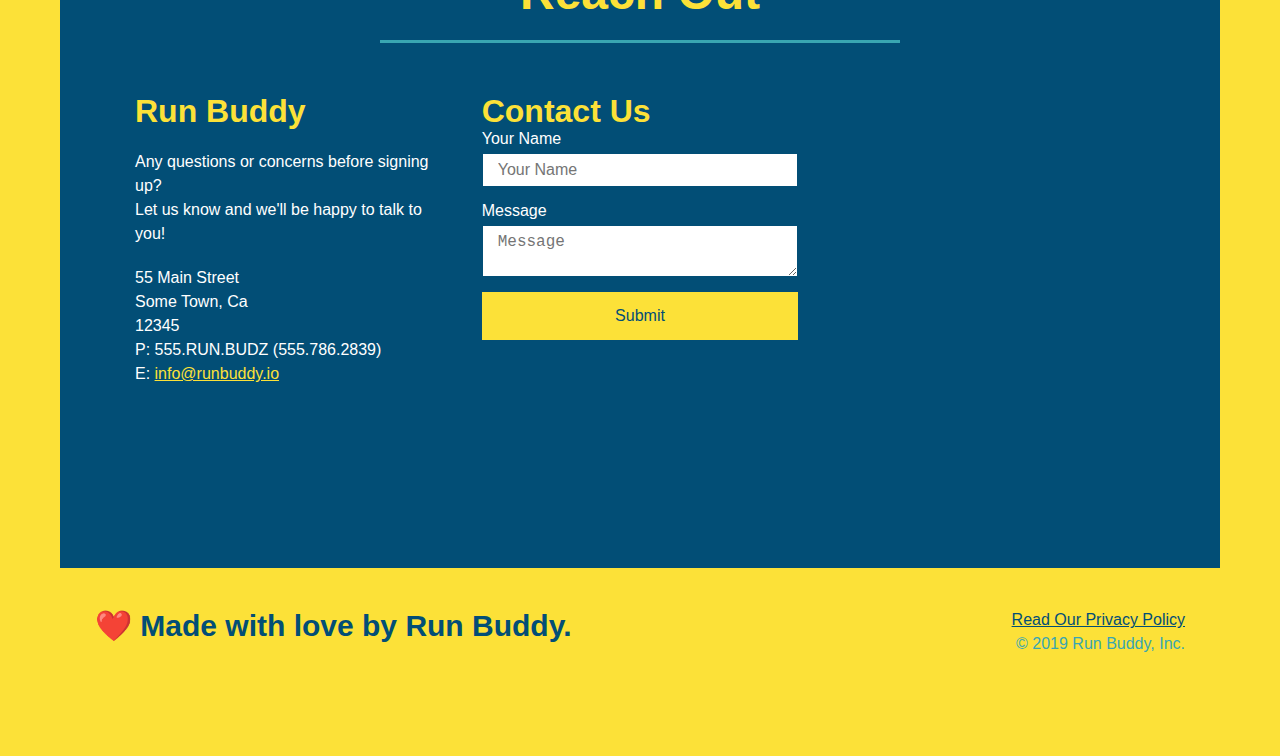
==== commit 3ea3d328: "added meta viewport and beginning to work with media queries" ====
--- a/index.html
+++ b/index.html
@@ -3,6 +3,7 @@
   <head>
     <meta charset="UTF-8" />
     <link rel="stylesheet" href="./assets/css/style.css">
+    <meta name="viewport" content="width=device-width, initial-scale=1.0" />
     <title>Run Buddy</title>
   </head>
   <body>
--- a/assets/css/style.css
+++ b/assets/css/style.css
@@ -45,7 +45,7 @@
 }
 
 header nav ul li a {
-  margin: 0 30px;
+  padding: 10px 15px ;
   font-weight: lighter;
   font-size: 1.55vw;
 }
@@ -93,6 +93,7 @@
   display: flex;
   justify-content: center;
   flex-wrap: wrap;
+  align-items: flex-start;
 }
 
 .hero-cta {
@@ -101,7 +102,7 @@
   margin: 3.5%;
   color: #fff;
   font-size: 18px;
-  line-height: 1.3;
+  line-height: 1.2;
 }
 
 .hero-cta h2 {
@@ -153,7 +154,7 @@
 
 /* SECTION TITLE STYLES START */
 .section-title {
-  font-size: 55px;
+  font-size: 48px;
   border-bottom: 3px solid;
   color: #024e76;
   padding-bottom: 20px;
@@ -357,4 +358,28 @@
 
 .flex-row {
   display: flex;
+}
+
+/* MEDIA QUERY FOR SMALLER DESKTOP SCREENS AND SMALLER */
+@media screen and (max-width: 980px) {
+  header h1 a {
+    /* this will be applied on any screen smaller than 980px */
+    
+  }
+}
+
+/* MEDIA QUERY FOR TABLETS AND SMALLER */
+@media screen and (max-width: 768px) {
+  header h1 {
+    /* this will be applied on any screen between 768px and 575px */
+    
+  }
+}
+
+/* MEDIA QUERY FOR MOBILE PHONES AND SMALLER */
+@media screen and (max-width: 575px) {
+  header h1 {
+    /* this will be applied on any screen smaller than 575px */
+    
+  }
 }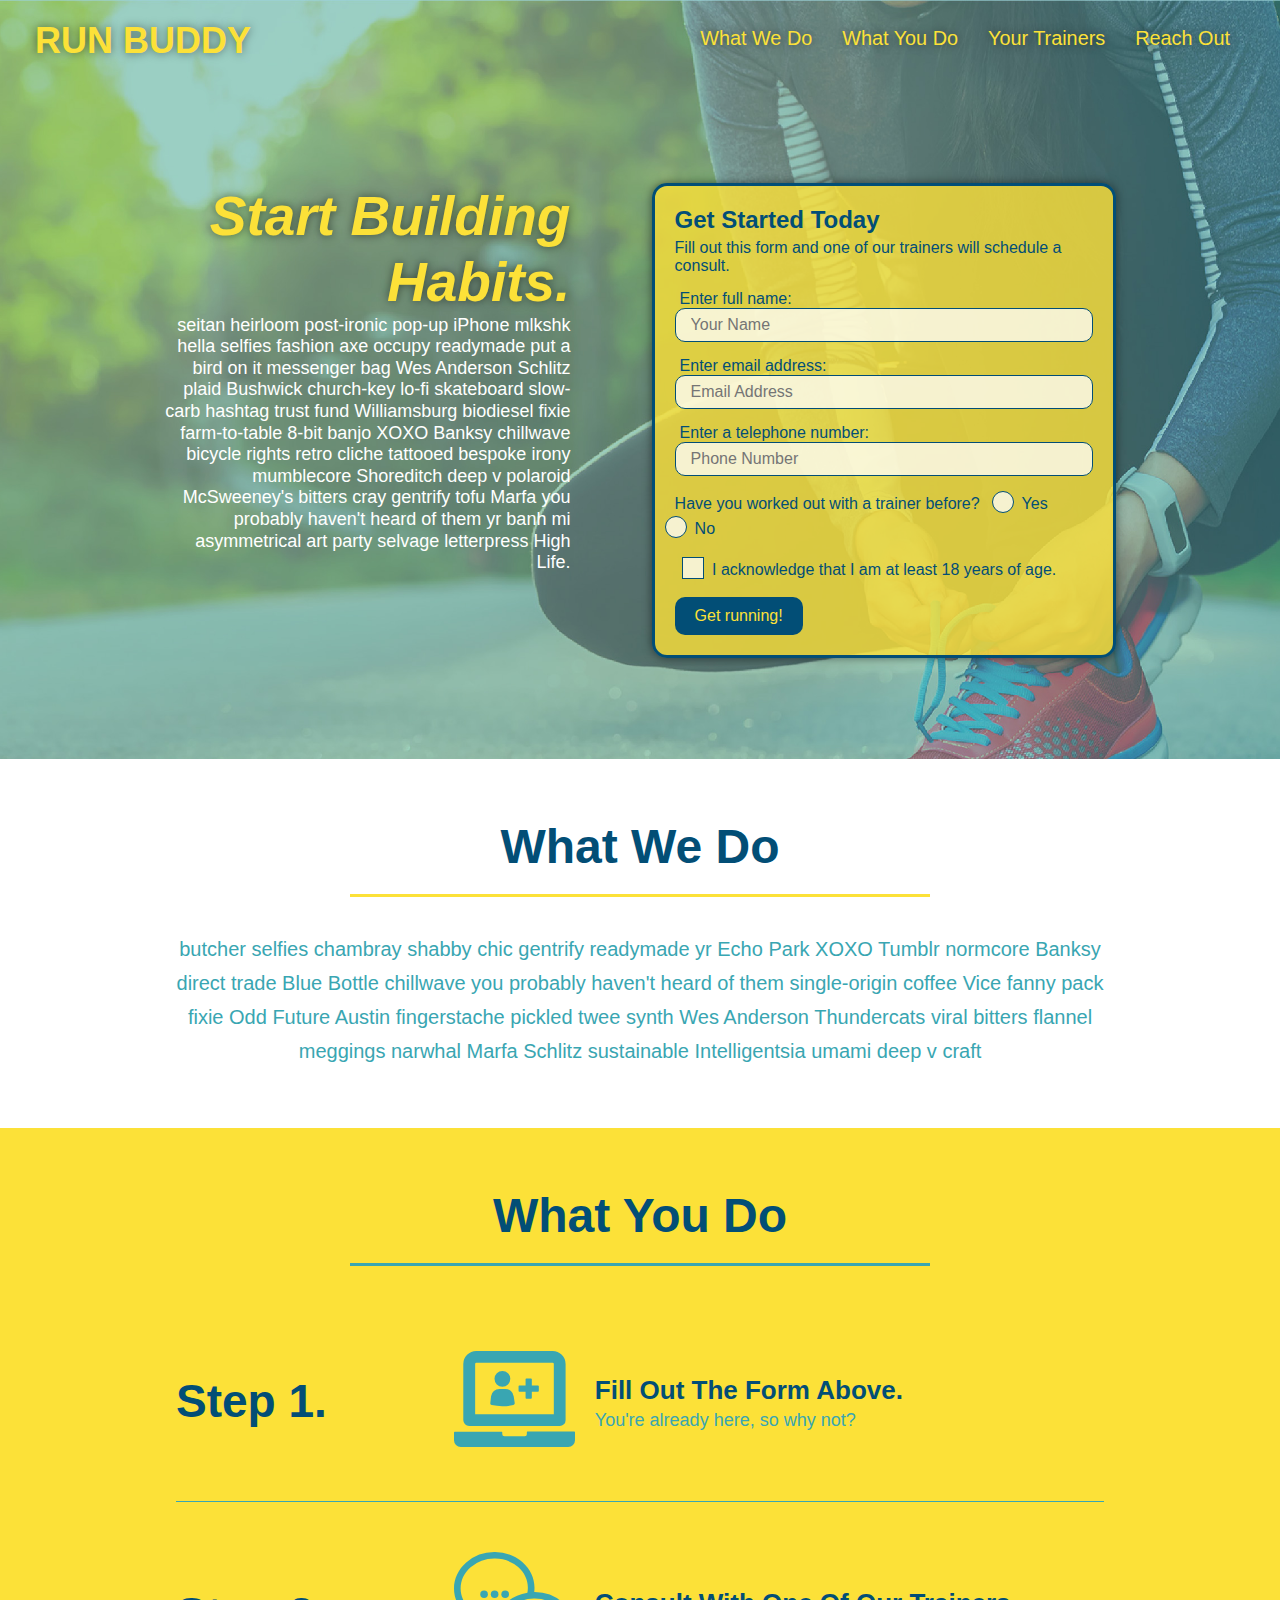
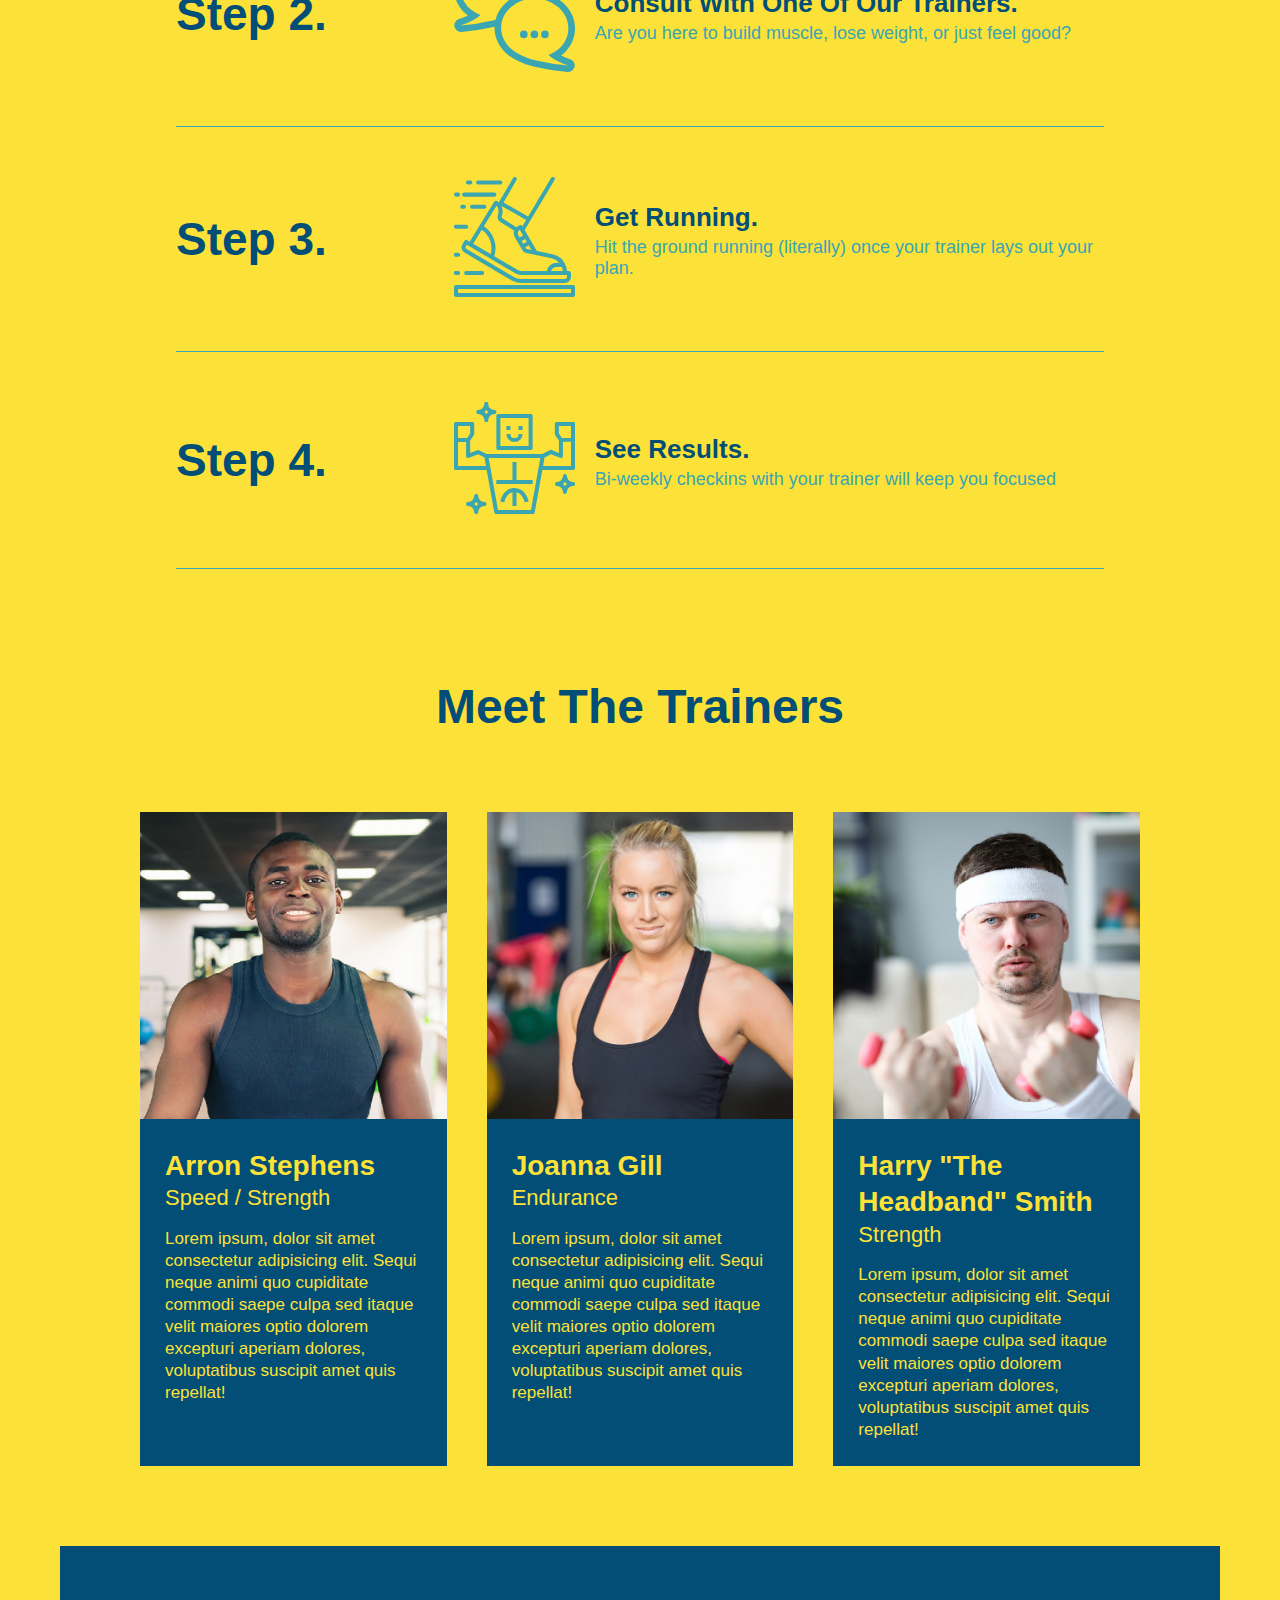
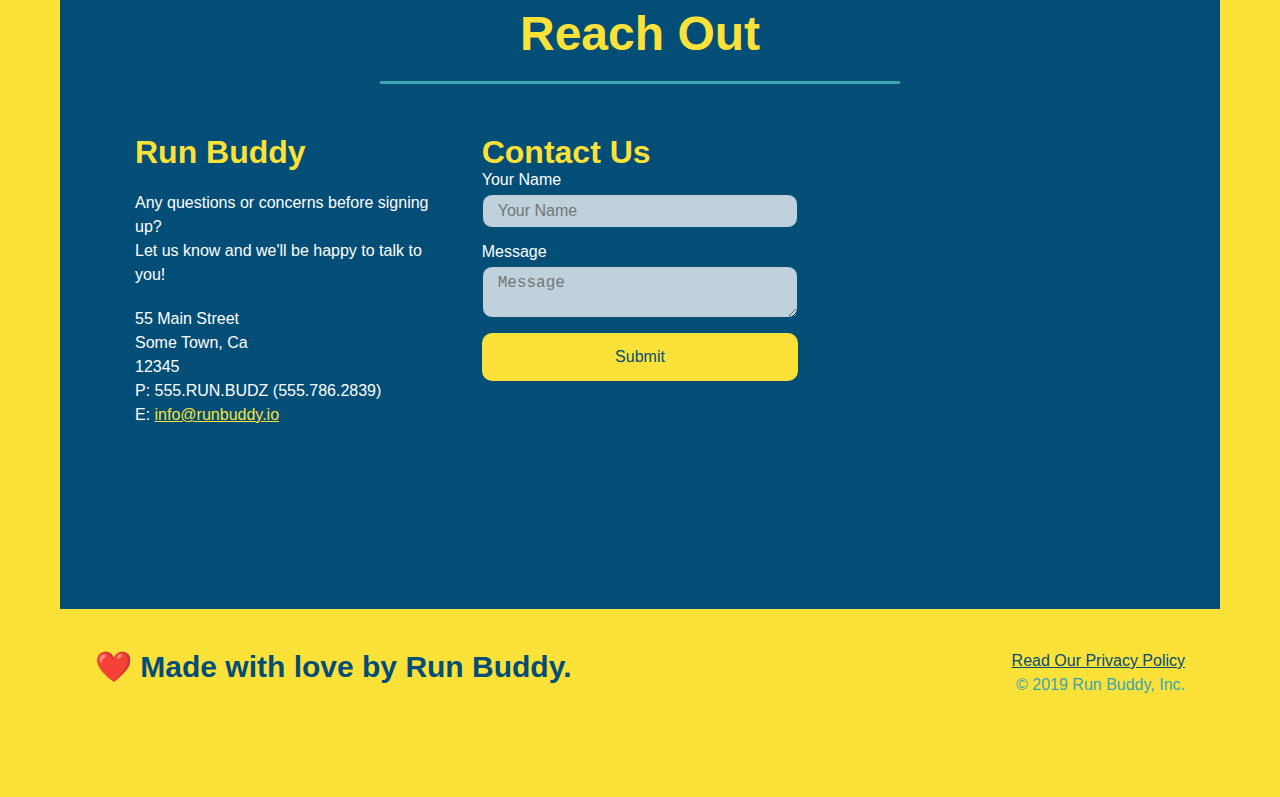
==== commit 0f182e0c: "radio buttons and checkboxes" ====
--- a/index.html
+++ b/index.html
@@ -56,17 +56,21 @@
           <label for="phone">Enter a telephone number:</label>
           <input type="tel" placeholder="Phone Number" name="phone" id="phone" class="form-input" />
           <p>
-            Have you worked out with a trainer before? 
-            <input type="radio" name="trainer-confirm" id="trainer-yes" />
-            <label for="trainer-yes">Yes</label>
-            <input type="radio" name="trainer-confirm" id="trainer-no"/>
-            <label for="trainer-no">No</label>
+            Have you worked out with a trainer before?
+            <span class="radio-wrapper">
+              <input type="radio" name="trainer-confirm" id="trainer-yes" />
+              <label for="trainer-yes">Yes</label>
+            </span>
+            <span class="radio-wrapper">
+              <input type="radio" name="trainer-confirm" id="trainer-no" />
+              <label for="trainer-no">No</label>
+            </span>
           </p>
           <p>
-            <label for="checkbox">
-              I acknowledge that I am at least 18 years of age.
-            </label>
-            <input type="checkbox" name="checkpoint1" id="checkbox" />
+            <span class="checkbox-wrapper">
+              <input type="checkbox" name="age-confirm" id="checkbox" />
+              <label for="checkbox">I acknowledge that I am at least 18 years of age.</label>
+            </span>
           </p>
           <button type="submit">
             Get running!
--- a/assets/css/style.css
+++ b/assets/css/style.css
@@ -18,6 +18,14 @@
   display: flex;
   justify-content: space-between;
   flex-wrap: wrap;
+  position: -webkit-sticky;
+  position: sticky;
+  top: 0;
+  background-image: url("../images/hero-bg.jpg");
+  background-size: cover;
+  background-attachment: fixed;
+  background-position: 80%; 
+  z-index: 9999;
 }
 
 header h1 {
@@ -25,6 +33,7 @@
   margin: 0;
   font-size: 36px;
   color: #fce138;
+  text-shadow: 0 0 10px rgba(0, 0, 0, 0.5);
 }
 
 header a {
@@ -48,6 +57,14 @@
   padding: 10px 15px ;
   font-weight: lighter;
   font-size: 1.55vw;
+  text-shadow: 0 0 10px rgba(0, 0, 0, 0.5);
+}
+
+header nav ul li a:hover {
+  background: #fce138;
+  color: #024e76;
+  border-radius: 15px;
+  text-shadow: none;
 }
 
 /* HEADER / NAVBAR STYLES END */
@@ -89,7 +106,8 @@
 .hero {
   background-image: url('../images/hero-bg.jpg');
   background-size: cover;
-  background-position: center;
+  background-attachment: fixed;
+  background-position: 80%;
   display: flex;
   justify-content: center;
   flex-wrap: wrap;
@@ -109,15 +127,18 @@
   font-style: italic;
   font-size: 55px;
   color: #fce138;
+  text-shadow: 0 0 10px rgba(0, 0, 0, 0.5);
 }
 
 .hero-form {
   border: 3px solid #024e76;
-  background-color: #fce138;
+  background-color: rgba(252,225,56,0.8);
   padding: 20px;
   color: #024e76;
   width: 40%;
   margin: 3.5%;
+  box-shadow: 0 0 10px rgba(0, 0, 0, 0.5);
+  border-radius: 15px;
 }
 
 .hero-form h3 {
@@ -134,12 +155,80 @@
   padding: 7px 15px;
   font-size: 16px;
   color: #024e76;
+  background-color: rgba(255,255,255, 0.75);
   width: 100%;
-  margin-bottom: 15px; 
+  margin-bottom: 15px;
+  border-radius: 10px; 
+}
+
+.form-input:focus {
+  background-color: rgba(255,255,255, 1);
+  outline: none;
 }
 
 .hero-form label {
   margin: 0 5px;
+}
+
+.checkbox-wrapper label, .radio-wrapper label {
+  position: relative;
+  left: 10px;
+  margin: 10px;
+  line-height: 1.6;
+}
+
+.checkbox-wrapper input, .radio-wrapper input {
+  opacity: 0;
+}
+
+.checkbox-wrapper label::before, .radio-wrapper label::before {
+  content: "";
+  height: 20px;
+  width: 20px;
+  background: rgba(255, 255, 255, 0.75);  
+  border: 1px solid #024e76;  
+  position: absolute;
+  top: -4px;
+  left: -30px;
+}
+
+.checkbox-wrapper input + label::after, 
+.radio-wrapper input + label::after {
+  content: none;
+}
+
+.checkbox-wrapper input:checked + label::after, 
+.radio-wrapper input:checked + label::after {
+  content: "";
+}
+
+.radio-wrapper label::before {
+  border-radius: 50%;
+}
+
+.radio-wrapper label::after {
+  content: "";
+  width: 20px;
+  height: 20px;
+  border-radius: 50%;
+  background: #024e76;
+  position: absolute;
+  left: -29px;
+  top: -3px;
+  background-image: radial-gradient(circle, #39a6b2, #024e76);
+
+}
+
+.checkbox-wrapper label::after {
+  content: "";
+  height: 6px;
+  width: 14px;
+  border-left: 2px solid #024e76;
+  border-bottom: 2px solid #024e76;
+  position: absolute;
+  left: -26px;
+  top: 1px;
+  transform: rotate(-58deg);
 }
 
 .hero-form button {
@@ -148,7 +237,13 @@
   border: none;
   padding: 10px 20px;
   font-size: 16px;
+  border-radius: 10px;
 } 
+
+.hero-form button:hover {
+  background-color: #39a6b2;  
+}
+
 /* HERO STYLES END */
 
 
@@ -194,12 +289,13 @@
   margin: 50px auto;
   padding-bottom: 50px;
   width: 80%;
-  border-bottom: 1px solid #39a6b2;
   display: flex;
   flex-wrap: wrap;
   align-items: center;
   justify-content: space-between;
-}
+  border-bottom: 1px solid #39a6b2;
+}
+
 
 .step h3 {
   color: #024e76;
@@ -236,6 +332,10 @@
   font-size: 26px;
   line-height: 1.5;
   color: #024e76;
+}
+
+.step:last-child {
+  border-bottom: none;
 }
 
 /* WHAT YOU DO STYLES END */
@@ -333,6 +433,13 @@
   width: 100%;
   margin-bottom: 15px;
   margin-top: 5px;
+  border-radius: 10px;
+  background-color: rgba(255,255,255, 0.75);
+}
+
+.contact-form input:focus, .contact-form textarea:focus {
+  background-color: rgba(255,255,255, 1);
+  outline: none;
 }
 
 .contact-form button {
@@ -343,6 +450,12 @@
   text-align: center;
   padding: 15px 0;
   font-size: 16px;
+  border-radius: 10px;
+}
+
+.contact-form button:hover {
+  color: #fce138;
+  background: #39a6b2;
 }
 
 /* REACH OUT STYLES END */
@@ -362,24 +475,100 @@
 
 /* MEDIA QUERY FOR SMALLER DESKTOP SCREENS AND SMALLER */
 @media screen and (max-width: 980px) {
-  header h1 a {
-    /* this will be applied on any screen smaller than 980px */
-    
+  /* this will be applied on any screen smaller than 980px */
+  header {
+    padding-bottom: 0;
+    justify-content: center;
+    position: relative;
+  }
+
+  header h1 {
+    width: 100%;
+    text-align: center;
+  }
+
+  header nav ul {
+    margin-top: 20px;
+    width: 100%;
+    justify-content: center;
+  }
+
+  header nav ul li a {
+    font-size: 20px;
+  }
+
+  footer h2, footer div {
+    text-align: center;
+    width: 100%;
+  }
+
+  .hero-cta, .hero-form {
+    width: 100%;
+  }
+  
+  .hero-cta {
+    text-align: center;
   }
 }
 
 /* MEDIA QUERY FOR TABLETS AND SMALLER */
 @media screen and (max-width: 768px) {
-  header h1 {
-    /* this will be applied on any screen between 768px and 575px */
-    
+  /* this will be applied on any screen between 768px and 575px */
+  section {
+    padding: 30px 15px;
+  }
+
+  .step h3 {
+    flex: 1 100%;
+    text-align: center;
+  }
+
+  .step-info {
+    flex: 2 100%;
+    text-align: center;
+    justify-content: center;
+  }
+
+  .step-img {
+    flex: 0 32%;
+    margin-right: 0;
+    margin-top: 15px;
+    margin-bottom: 15px;
+  }
+
+  .step-text {
+    flex: 100%;  
   }
 }
 
 /* MEDIA QUERY FOR MOBILE PHONES AND SMALLER */
 @media screen and (max-width: 575px) {
-  header h1 {
-    /* this will be applied on any screen smaller than 575px */
-    
+  /* this will be applied on any screen smaller than 575px */
+  .hero-form button {
+    width: 100%;
+  }
+
+  .section-title {
+    width: 95%;
+  }
+
+  .intro p {
+    width: 100%;
+  }
+
+  .trainer {
+    flex: 0 100%;
+  }
+
+  .contact-info {
+    text-align: center;
+  }
+
+  .contact-info > * {
+    flex: 0 100%;
+  }
+
+  .contact-form {
+    order: 3;
   }
 }